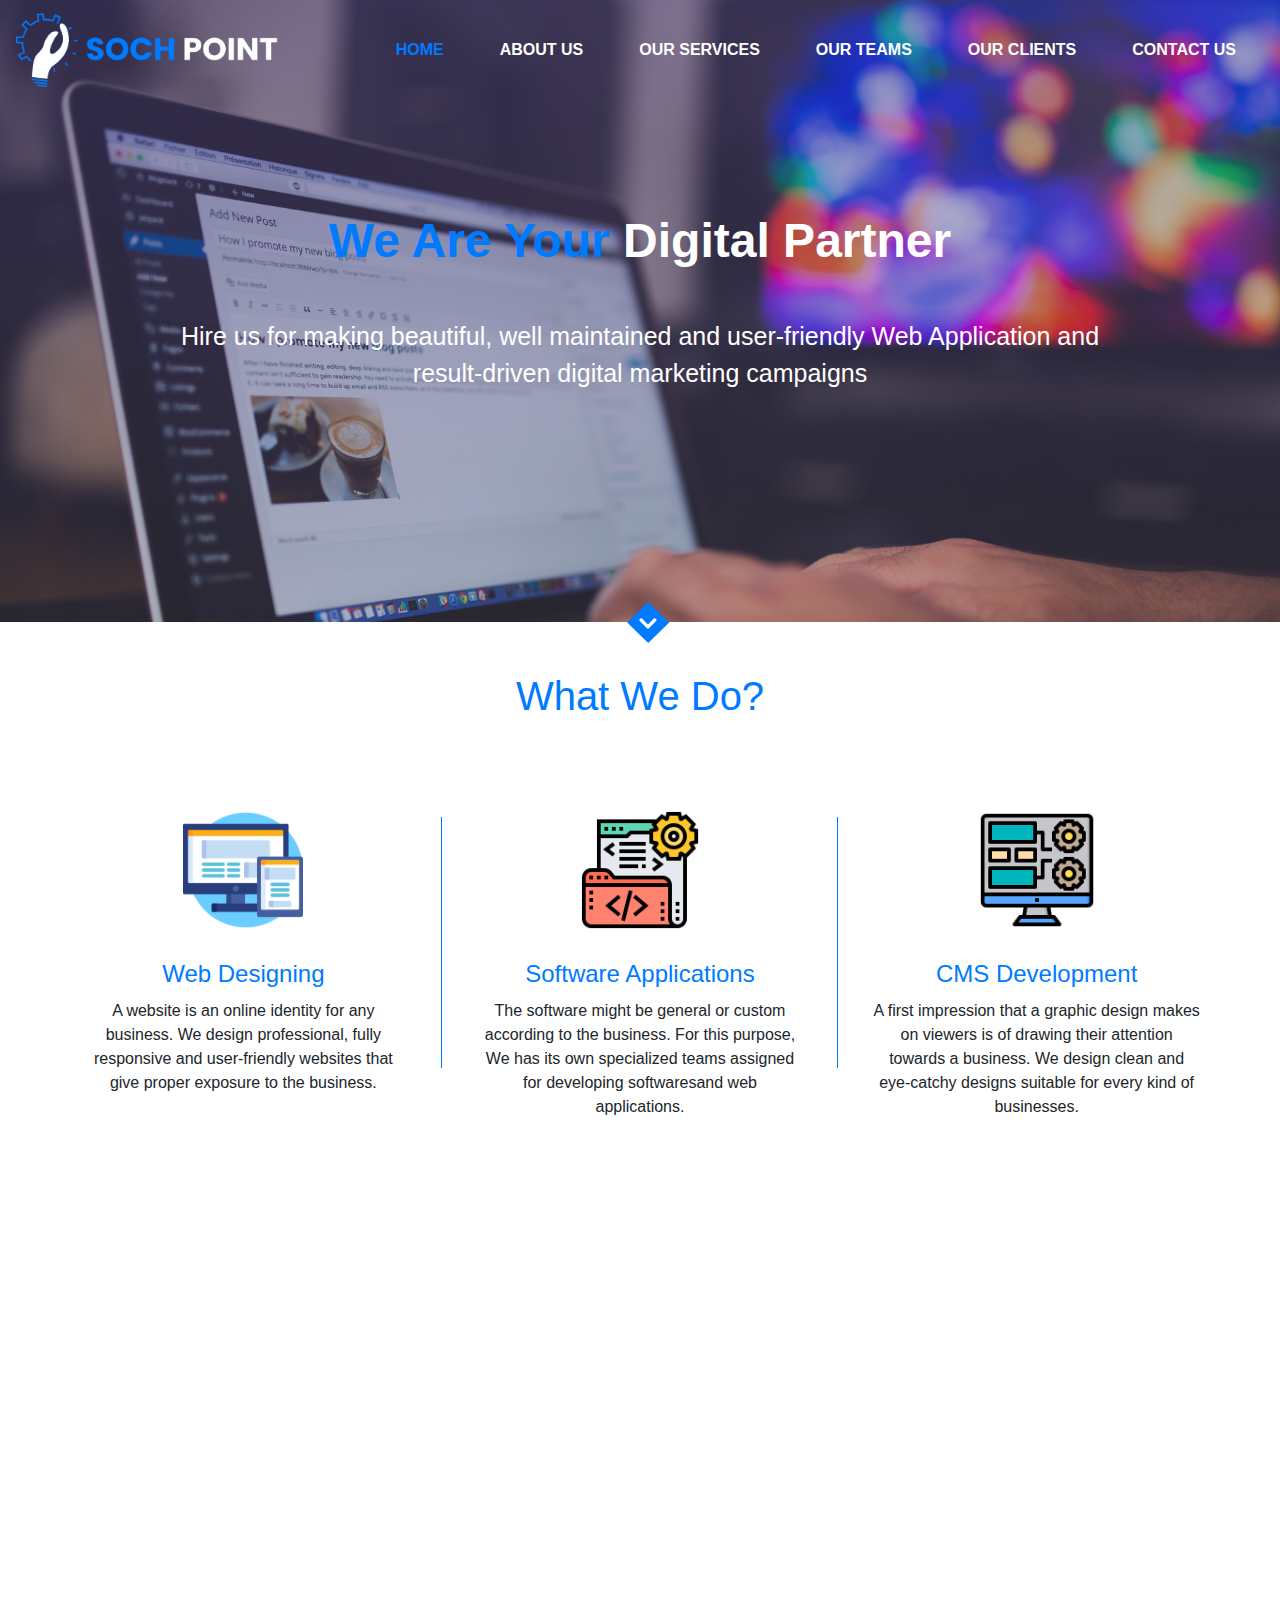
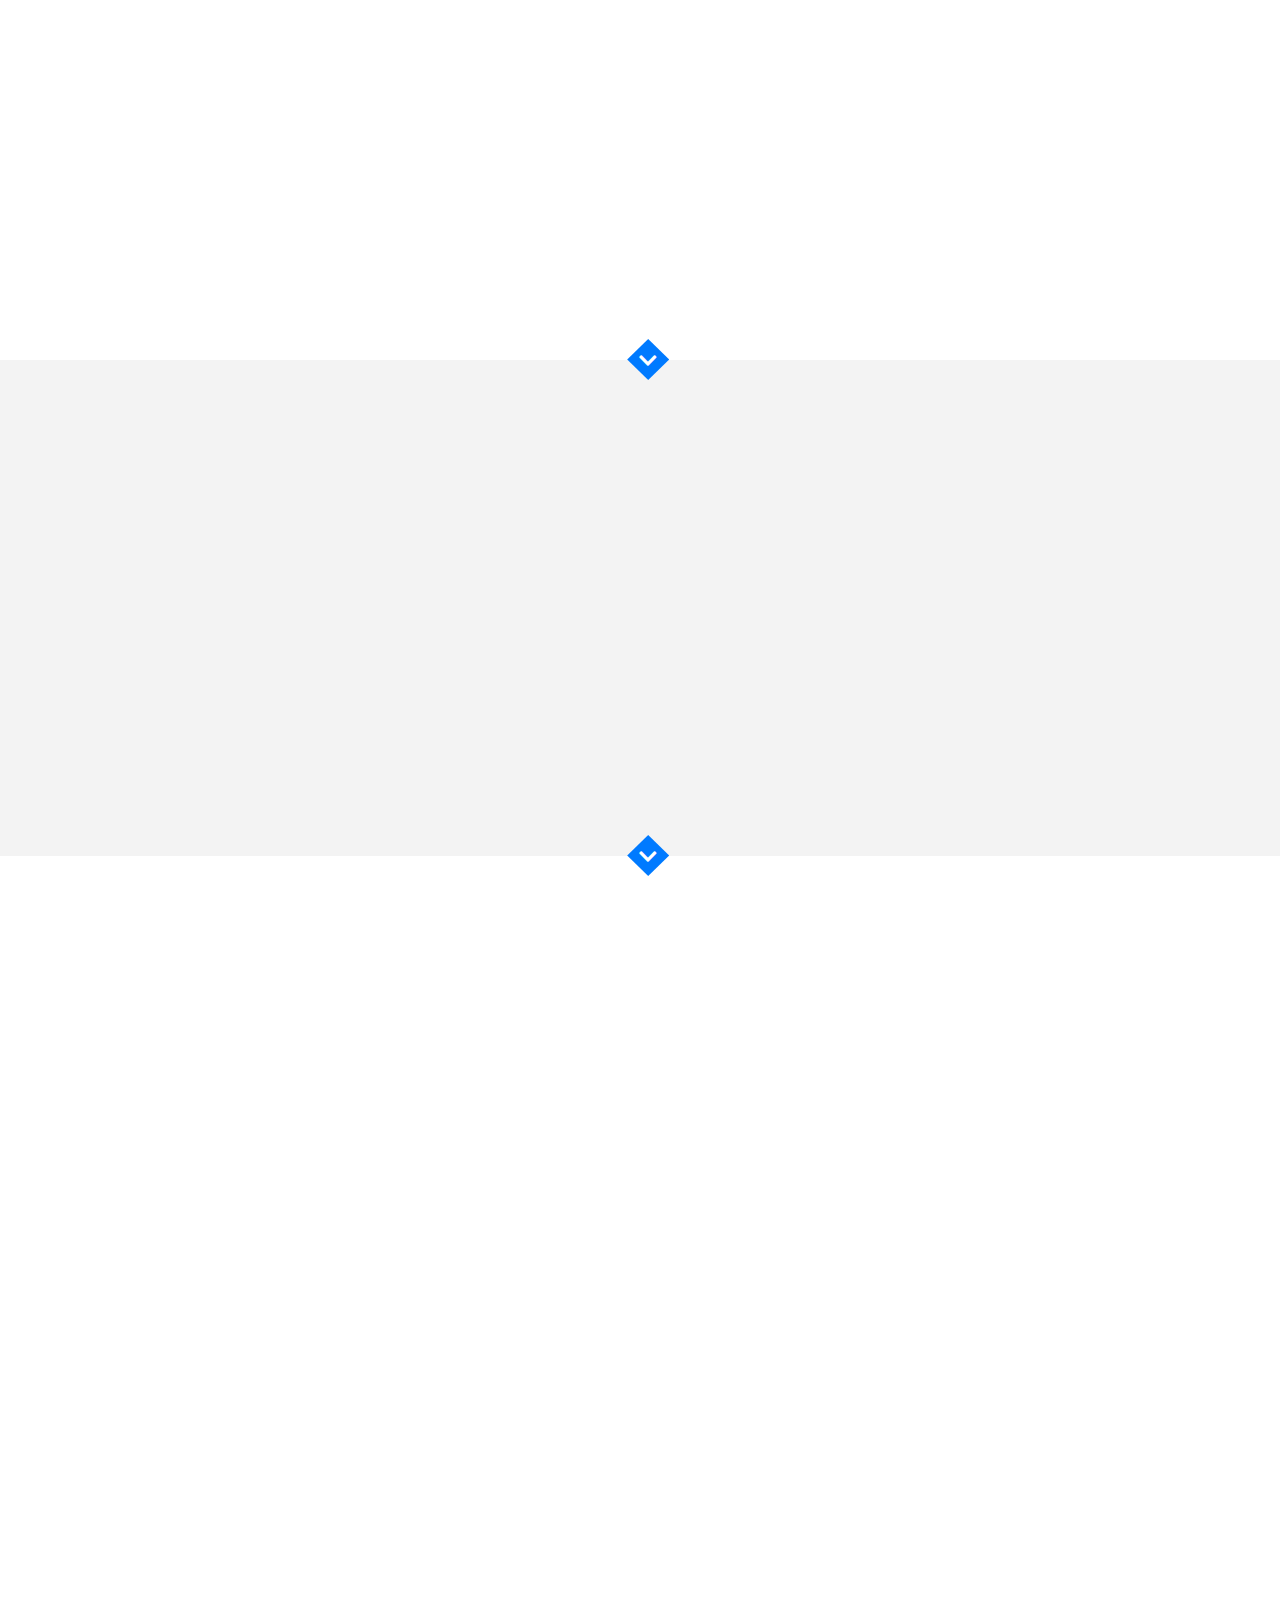
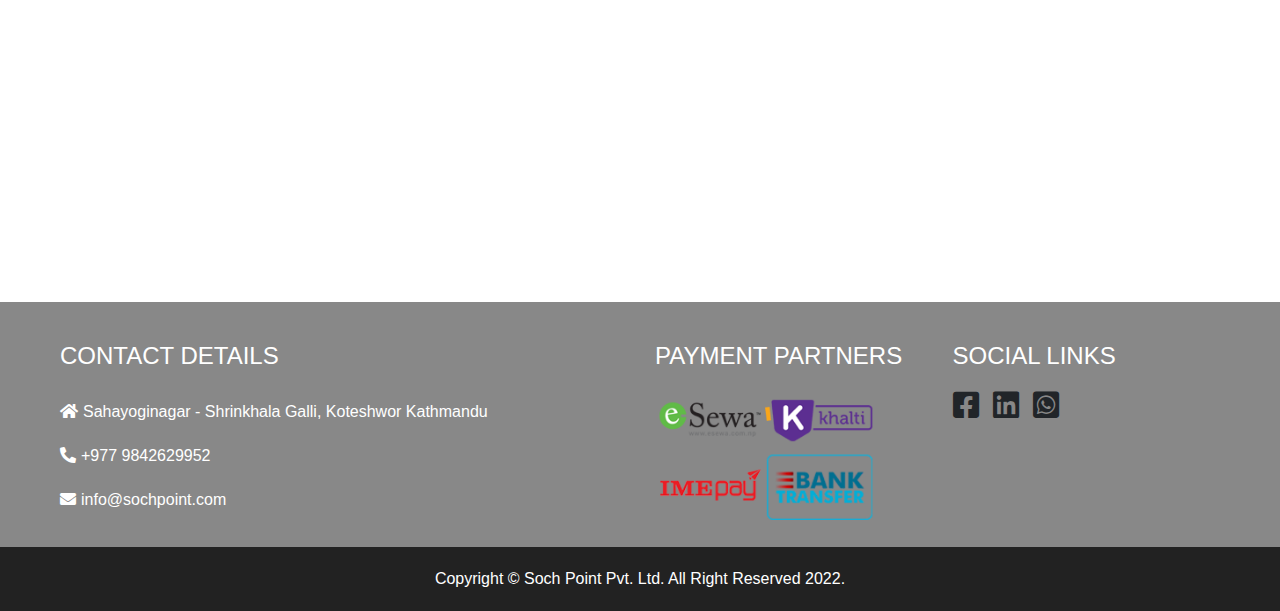
==== index.html @ e36ec222 "Merge branch 'master' of github.com:sochpoint/sochpoint" ====
<!DOCTYPE html>
<html lang="en">
<head>
    <meta charset="UTF-8">
    <meta name="viewport" content="width=device-width, initial-scale=1.0">
    <meta http-equiv="X-UA-Compatible" content="ie=edge">
    <meta title="Soch Point |  IT Company  in Nepal">
    <!--metas-->
    <meta name="description" content="Soch Point is Dedicated Software Development company in Nepal.CMS Development and digital marketing for best results that can help customers in making online presense of their business"/>
    <meta name="keywords" content="Soch Point, sochpoint, Computer Training, Software Development, Web Application Development, computer training center in nepal,  Application Development, Mobile app development, e-commerce,   Search Engine Optimization,Digital Marketing, Android , Facebook Marketing, "/>
    <link rel="canonical" href="https://www.sochpoint.com" />

    <meta property="og:title" content="Soch Point | IT Company  in Nepal | Web Development in Kathmandu, Nepal | Application and Software Nepal">
    <meta property="og:site_name" content="website">
    <meta property="og:url" content="https://www.sochpoint.com">
    <meta property="og:description" content="School of Information is Dedicated IT Training center in Nepal.School of Information Technologies is CTEVT Affiliated School, Learn career oriented IT courses with highly demanded market professional.">
    <meta property="og:type" content="Web Site">
    <meta property="og:image" content="#"> 

    <!-- <meta name="twitter:image" content=#"> -->
    <meta property="og:type" content="website"/>
    <meta property="og:site_name" content="Soch Point"/>

    <meta name="twitter:title" content="Soch Point | IT Company  in Nepal | Web Development in Kathmandu, Nepal | Application and Software Nepal">
    <meta name="twitter:description" content="Soch Point is Dedicated Software Development company in Nepal. CMS Development and digital marketing for best results that can help customers in making online presense of their business.">

    <link rel="stylesheet" type="text/css" href="css/bootstrap.min.css">
    <link rel="stylesheet" type="text/css" href="css/owl.carousel.min.css">
    <link rel="stylesheet" type="text/css" href="css/owl.theme.default.css">
    <link rel="stylesheet" type="text/css" href="Fontawesome/css/all.min.css">
    <link rel="stylesheet" type="text/css" href="css/animate.css">
    <link rel="stylesheet" type="text/css" href="css/imagehover.min.css">

    <link rel="stylesheet" type="text/css" href="css/custom.css">
    <link rel="icon" href="img/favicon.svg" type="image/svg" sizes="96x96">


    <title>Soch Point</title>

    <style type="text/css">
        .navbar-light .navbar-toggler {
                padding: 10px 20px;
                border: 2px solid darkgray;
                color: whitesmoke;
                border-radius: 6px;
                outline: none;
            }
        @media screen and (max-width: 992px){
            #desktopNav{
                display: none;
            }
            #mobileNav{
                background: #333 !important;
            }
            li.nav-item{
                text-align: right;
                margin: 0 5px;
            }
            .nav-link {
                display: block;
                padding: .3rem 1rem;
            }
            .navbar {
                padding: .3rem 1rem;
            }
        }
        @media screen and (min-width: 992px){
            #mobileNav{
                display: none;
            }
        }
    </style>

</head>
<body>
        <nav id="mobileNav" class="navbar navbar-expand-lg navbar-light bg-light">
            <a class="navbar-brand" href="index.html"><img class="site-logo" src="img/logo002.png"></a>
            <button class="navbar-toggler" type="button" data-toggle="collapse" data-target="#navbarNav" aria-controls="navbarNav" aria-expanded="false" aria-label="Toggle navigation">
            <!-- <span class="navbar-toggler-icon"></span> -->
                <i class="fa fa-bars"></i>
            </button>
            <div class="collapse navbar-collapse" id="navbarNav">
            <ul class="navbar-nav ml-auto">
                <li class="nav-item">
                    <a class="nav-link active">HOME</a>
                </li>
                <li class="nav-item">
                    <a class="nav-link" href="#what-we-do">ABOUT US</a>
                </li>
                <li class="nav-item">
                    <a class="nav-link" href="#online-image">OUR SERVICES</a>
                </li>
                <li class="nav-item">
                    <a class="nav-link" href="#homepage-associated-clients">OUR TEAMS</a>
                </li>
                <li class="nav-item">
                    <a class="nav-link" href="#homepage-partners">OUR CLIENTS</a>
                </li>
                <li class="nav-item">
                    <a class="nav-link" href="#homepage-partners">CONTACT US</a>
                </li>
            </ul>
            </div>
        </nav>
    <div class="header-image " style="background: linear-gradient(0deg,rgba(0,0,0,0.1),rgba(61, 48, 118, 0.46)),url(img/home2.jpg); height: 622px;
      background-size: cover;
      background-attachment: fixed;
      position: relative;">
        <nav id="desktopNav" class="navbar navbar-expand-lg navbar-light bg-light">
            <a class="navbar-brand" href="index.html"><img class="site-logo" src="img/logo002.png"></a>
            <button class="navbar-toggler" type="button" data-toggle="collapse" data-target="#navbarNav" aria-controls="navbarNav" aria-expanded="false" aria-label="Toggle navigation">
            <span class="navbar-toggler-icon"></span>
            </button>
            <div class="collapse navbar-collapse" id="navbarNav">
            <ul class="navbar-nav ml-auto">
                <li class="nav-item">
                <a class="nav-link active">HOME</a>
                </li>
                <li class="nav-item">
                    <a class="nav-link" href="#what-we-do">ABOUT US</a>
                </li>
                <li class="nav-item">
                    <a class="nav-link" href="#online-image">OUR SERVICES</a>
                </li>
                <li class="nav-item">
                    <a class="nav-link" href="#homepage-associated-clients">OUR TEAMS</a>
                </li>
                <li class="nav-item">
                    <a class="nav-link" href="#homepage-partners">OUR CLIENTS</a>
                </li>
                <li class="nav-item">
                    <a class="nav-link" href="#homepage-partners">CONTACT US</a>
                </li>
            </ul>
            </div>
        </nav>
        <div>
            <div class="container">
                <h1 class="wow animated fadeInLeft delay-0.5s main-header">
                    We Are Your <span style="color: white;">Digital Partner</span>
                </h1>
                <p class="wow animated fadeInRight delay-0.5s header-desc">Hire us for making beautiful, well maintained and user-friendly Web Application and <br>
                     result-driven digital marketing campaigns</p>
            </div>
        </div>
        <div class="banner-arrow">
            <i class="fa fa-chevron-down"></i>
        </div>
    </div>

    <section id="what-we-do">
        <div class="container">
            <h1 class="wow animated pulse delay-0.5s what-we-do"> What We Do?</h1>
            <div class="wow animated fadeInLeft delay-0.5s row">
                <div class="col-md-4 text-center">
                    <div class="service-box">
                        <img class="service-img" src="img/icon1.png">
                        <h4 class="service-desc">Web Designing</h4>
                        <div>A website is an online identity for any business. We design professional, fully responsive and user-friendly websites that give proper exposure to the business.</div>
                        <div class="figline"></div>
                    </div>
                </div>
                <div class="col-md-4 text-center">
                    <div class="service-box">
                        <img class="service-img" src="img/icon6.png">
                        <h4 class="service-desc">Software Applications</h4>
                        <div>The software might be general or custom according to the business. For this purpose, We has its own specialized teams assigned for developing softwaresand web applications.</div>
                        <div class="figline"></div>
                    </div>
                </div>
                <div class="col-md-4 text-center">
                    <div class="service-box">
                        <img class="service-img" src="img/icon2.png">
                        <h4 class="service-desc">CMS Development</h4>
                        <div>A first impression that a graphic design makes on viewers is of drawing their attention towards a business. We design clean and eye-catchy designs suitable for every kind of businesses.</div>
                        
                    </div>
                </div>
            </div>
            <div class="wow animated fadeInRight delay-0.5s row">
                <div class="col-md-4 text-center">
                    <div class="service-box">
                        <img class="service-img" src="img/icon3.png">
                        <h4 class="service-desc">Digital Marketing</h4>
                        <div>Digital marketing lets you reach your targeted audience in a cost-effective and measurable way. The major digital marketing that we do are Facebook advertisement, PPC, and Youtube advertisement.</div>
                        <div class="figline"></div>
                    </div>
                </div>
                <div class="col-md-4 text-center">
                    <div class="service-box">
                        <img class="service-img" src="img/icon4.png">
                        <h4 class="service-desc">Web Hosting</h4>
                        <div>We provides the best reliable web hosting at best affordable prices. Web hosting is a service that allows an organization or an individual to post a website or web page onto the Internet.</div>
                        <div class="figline"></div>
                    </div>
                </div>
                <div class="col-md-4 text-center">
                    <div class="service-box">
                        <img class="service-img" src="img/icon5.png">
                        <h4 class="service-desc">Bulk SMS</h4>
                        <div>We also provides Bulk SMS service as an additional service. Bulk SMS service is the distribution of large numbers of SMS messages for delivery to mobile phone terminals.</div>
                        
                    </div>
                </div>
                
            </div>
        </div>
    </section>
    <section id="online-image">
         <div class="container">
             <h2 class="wow animated pulse delay-0.5s online-img-heading">WE BUILD UP YOUR ONLINE PRESENCE</h2>
             <div class="row">
                 <div class="wow animated fadeInLeft delay-0.5s col-md-4 text-center">
                    <!-- <img class="online-img" src="img/target-goal-ItArrow.png"> -->
                    <div class="online-icons">
                        <i class="fa fa-bullseye"></i>
                    </div>
                    <div class="online-img-desc">TARGETED GOALS</div>
                    <!-- <p>Lorem ipsum dolor, sit amet consectetur adipisicing elit. Blanditiis exercitationem quod earum modi eveniet adipisci vitae itaque eum autem officiis.</p> -->
                 </div>
                 <div class="wow animated zoomIn delay-0.5s col-md-4 text-center">
                    <div class="online-icons">
                        <i class="fa fa-chess"></i>
                    </div> 
                    <div class="online-img-desc">APPLIED STRATEGY</div>
                    <!-- <p>Lorem ipsum dolor sit amet, consectetur adipisicing elit. Similique eligendi asperiores recusandae reiciendis nam. Aperiam repellendus obcaecati numquam sint enim deserunt animi. Explicabo, non architecto.</p> -->
                 </div>
                 <div class="wow animated fadeInRight delay-0.5s col-md-4 text-center">
                    <div class="online-icons">
                        <i class="fa fa-chart-line"></i>
                    </div>
                    <div class="online-img-desc">OUTSTANDING RESULT</div>
                    <!-- <p>Lorem ipsum dolor sit amet consectetur adipisicing elit. Nobis at illo tenetur sit ab, ipsum quibusdam quidem accusamus explicabo quaerat?</p> -->
                 </div>
             </div>
             <div class="banner-arrow2">
                <i class="fa fa-chevron-down"></i>
            </div>
         </div>
    </section>

    <section id="homepage-business">
        <div class="sub-business">
            <div class="container">
                <h1 class="wow animated pulse delay-0.5s homepage-business-header">SERVICES THAT CAN LEAD YOUR BUSINESS SUCCESS</h1>
                <div class="wow animated fadeInLeft delay-0.5s row">
                    <div class="col-sm-6 col-lg-3 text-center">
                        <a class="business-sec-link" href="javascript:void(0)">
                            <figure class="imghvr-slide-up">
                                <div class="special-service my-auto" style="background-image: url(img/seo.jpg);
                                    background-size: cover;">
                                    <div class="service-demo">
                                        <h3 class="special-service-title">SEO</h3>
                                    </div>
                                </div>
                                <!-- <figcaption>
                                    <h3 class="special-service-title">WORDPRESS</h3>
                                    <h5 class="special-service-sub-title">Development</h5>
                                    <p>Lorem ipsum, dolor sit amet consectetur adipisicing elit. Modi veniam minima esse quidem quod aperiam ab, aspernatur voluptatem deleniti nobis?</p>
                                </figcaption> -->
                            </figure>
                        </a>
                    </div>
                    <div class="col-sm-6 col-lg-3 text-center">
                        <a class="business-sec-link" href="javascript:void(0)">
                            <figure class="imghvr-slide-up">
                                <div class="special-service my-auto" style="background-image: url(img/services/digital_marketing.jpg);
                                    background-size: cover;">
                                    <div class="service-demo">
                                        <h3 class="special-service-title">Digital Marketing</h3>
                                    </div>
                                </div>
                                <!-- <figcaption>
                                    <h3 class="special-service-title">WORDPRESS</h3>
                                    <h5 class="special-service-sub-title">Development</h5>
                                    <p>Lorem ipsum, dolor sit amet consectetur adipisicing elit. Modi veniam minima esse quidem quod aperiam ab, aspernatur voluptatem deleniti nobis?</p>
                                </figcaption> -->
                            </figure>
                        </a>
                    </div>
                    <div class="col-sm-6 col-lg-3 text-center">
                        <a class="business-sec-link" href="javascript:void(0)">
                            <figure class="imghvr-slide-up">
                                <div class="special-service my-auto" style="background-image: url(img/services/web_dev.jpg);
                                    background-size: cover;">
                                    <div class="service-demo">
                                        <h3 class="special-service-title">Web Development</h3>
                                    </div>
                                </div>
                                <!-- <figcaption>
                                    <h3 class="special-service-title">WORDPRESS</h3>
                                    <h5 class="special-service-sub-title">Development</h5>
                                    <p>Lorem ipsum, dolor sit amet consectetur adipisicing elit. Modi veniam minima esse quidem quod aperiam ab, aspernatur voluptatem deleniti nobis?</p>
                                </figcaption> -->
                            </figure>
                        </a>
                    </div>
                    <div class="col-sm-6 col-lg-3 text-center">
                        <a class="business-sec-link" href="javascript:void(0)">
                            <figure class="imghvr-slide-up">
                                <div class="special-service my-auto" style="background-image: url(img/services/mobile_app.png);
                                    background-size: cover;">
                                    <div class="service-demo">
                                        <h3 class="special-service-title">Mobile Application</h3>
                                    </div>
                                </div>
                                <!-- <figcaption>
                                    <h3 class="special-service-title">WORDPRESS</h3>
                                    <h5 class="special-service-sub-title">Development</h5>
                                    <p>Lorem ipsum, dolor sit amet consectetur adipisicing elit. Modi veniam minima esse quidem quod aperiam ab, aspernatur voluptatem deleniti nobis?</p>
                                </figcaption> -->
                            </figure>
                        </a>
                    </div>
                </div>
                <div class="banner-arrow2">
                    <i class="fa fa-chevron-down"></i>
                </div>
                
            </div>
            </div>
        </div>
    </section>

    <!-- <section id="homepage-testomony">
        <h1 class="wow animated pulse delay-0.5s testomony-header">FEW WORDS FROM OUR CLIENTS</h1>
        <div class="testomony" style="background-image: url('img/people.jpg'); background-size: cover;">
            <div class="container">
                <div class="text-center mx-auto">
                    <div class="owl-carousel owl-theme" id="testomony-slider">
                        <div class="wow animated zoomIn delay-0.5s item">
                            <div class="testomony-box mx-auto">
                                <i class="fa fa-quote-left"></i>
                                <p class="testomony-detail"><i>Lorem ipsum dolor sit amet consectetur adipisicing elit. Suscipit velit sed dolore. Blanditiis sed dolores pariatur voluptatibus culpa maiores quos obcaecati assumenda quidem ea eius error sint quam, iusto doloribus?</i></p>
                                <div class="quotesby">Poozan Tamang</div>
                            </div>
                        </div>
                        <div class="wow animated zoomIn delay-0.5s item">
                            <div class="testomony-box mx-auto">
                                <i class="fa fa-quote-left"></i>
                                <p class="testomony-detail"><i>Lorem ipsum dolor sit amet consectetur adipisicing elit. Suscipit velit sed dolore. Blanditiis sed dolores pariatur voluptatibus culpa maiores quos obcaecati assumenda quidem ea eius error sint quam, iusto doloribus?</i></p>
                                <div class="quotesby">Prasanna Chaudhary</div>
                            </div>
                        </div>
                        <div class="wow animated zoomIn delay-0.5s item">
                            <div class="testomony-box mx-auto">
                                <i class="fa fa-quote-left"></i>
                                <p class="testomony-detail"><i>Lorem ipsum dolor sit amet consectetur adipisicing elit. Suscipit velit sed dolore. Blanditiis sed dolores pariatur voluptatibus culpa maiores quos obcaecati assumenda quidem ea eius error sint quam, iusto doloribus?</i></p>
                                <div class="quotesby">Dibya</div>
                            </div>
                        </div>
                    </div>
                </div>
            </div>
        </div>
    </section> -->


    <section id="homepage-associated-clients">
        <h1 class="wow animated pulse delay-0.5s associated-heading">EXPERIENCE TEAMS TO WORK</h1>
        <div class="wow animated fadeInLeft delay-0.5s clients">
            <div class="container">
                <div class="sub-clients">
                    <div class="row">
                        <div class="col-6 col-sm-6 col-md-3">
                            <div class="associated-img-wrap">
                                <img class="associated-img" src="img/teams/dk.png">
                                <h4 class="service-desc">Dipesh Khatiwada</h4>
                                <div>Project Manager</div>
                            </div>
                        </div>
                        <div class="col-6 col-sm-6 col-md-3">
                            <div class="associated-img-wrap">
                                <img class="associated-img" src="img/teams/aashish.png">
                                <h4 class="service-desc">Aashish Pokhrel</h4>
                                <div>FullStack Developer</div>
                            </div>
                        </div>
                        <div class="col-6 col-sm-6 col-md-3">
                            <div class="associated-img-wrap">
                                <img class="associated-img" src="img/teams/pr.png">
                                <h4 class="service-desc">Pravin Rai</h4>
                                <div>Legal & Administration</div>
                            </div>
                        </div>
                        <div class="col-6 col-sm-6 col-md-3">
                            <div class="associated-img-wrap">
                                <img class="associated-img" src="img/teams/sa.png">
                                <h4 class="service-desc">Satish Acharya</h4>
                                <div>System Administrator</div>
                            </div>
                        </div>
                        <div class="col-6 col-sm-6 col-md-3">
                            <div class="associated-img-wrap">
                                <img class="associated-img" src="img/teams/ld.png">
                                <h4 class="service-desc">Lokendra Dangi</h4>
                                <div>Backend Engineer</div>
                            </div>
                        </div>
                        <div class="col-6 col-sm-6 col-md-3">
                            <div class="associated-img-wrap">
                                <img class="associated-img" src="img/teams/P1.JPG">
                                <h4 class="service-desc">Prasanna Chaudhary</h4>
                                <div>Web Designer</div>
                            </div>
                        </div>
                        <div class="col-6 col-sm-6 col-md-3">
                            <div class="associated-img-wrap">
                                <img class="associated-img" src="img/teams/lp.png">
                                <h4 class="service-desc">Pratik Ghimire</h4>
                                <div>QA Engineer</div>
                            </div>
                        </div>
                        <div class="col-6 col-sm-6 col-md-3">
                            <div class="associated-img-wrap">
                                <img class="associated-img" src="img/teams/bk.png">
                                <h4 class="service-desc">Bijay Karki</h4>
                                <div>Wordpress Develoer</div>
                            </div>
                        </div>
                        
                    </div>
                </div>
                <div class="banner-arrow2">
                    <i class="fa fa-chevron-down"></i>
                </div>
                
            </div>
        </div>
    </section>

    <section id="homepage-partners">
        <h1 class="wow animated pulse delay-0.5s partners-heading">CLIENTS WHO LOVE WORKING WITH US</h1>
        <div class="wow animated fadeInRight delay-0.5s our-partners">
            <div class="container">
                <div class="owl-carousel owl-theme" id="partner-slider">
                    <div class="item">
                        <div class="partner-box">
                            <img class="partners-img" src="img/partner/Samaya-logo-343.png">
                        </div>
                    </div>
                    <div class="item">
                        <div class="p-box">
                            <img class="partners-img" src="img/partner/Unitech Logo.png">
                        </div>
                    </div>
                    <div class="item">
                        <div class="partner-box">
                            <img class="partners-img my-auto" src="img/partner/UB_LOGO.png">
                        </div>
                    </div>
                    <div class="item">
                        <div class="partner-box">
                            <img class="partners-img" src="img/partner/Print Sewa Logo.png">
                        </div>
                    </div>
                    <div class="item">
                        <div class="partner-box">
                            <img class="partners-img" src="img/partner/ubanepal.png">
                        </div>
                    </div>
                    <div class="item">
                        <div class="partner-box">
                            <img class="partners-img" src="img/partner/VAT13TAX25-Transparent-300x125.png">
                        </div>
                    </div>
                </div>
            </div>
        </div>
    </section>

    <footer>
        <div class="footer-box">
            <div class="container">
                <div class="row">
                    <div class="col-md-6">
                        <h4 class="footer-details">CONTACT DETAILS</h4>
                        <div class="footer-contact"><i class="fa fa-home"></i> Sahayoginagar - Shrinkhala Galli, Koteshwor Kathmandu</div>
                        <div class="footer-contact"><i class="fa fa-phone-alt"></i> +977 9842629952</div>
                        <div class="footer-contact"><i class="fa fa-envelope"></i> info@sochpoint.com</div>
                    </div>
                    <div class="col-md-3">
                        <h4 class="footer-details">PAYMENT PARTNERS</h4>
                        <a href="#"><img src="img/payment.png" width="220"></a>
                    </div>
                    <div class="col-md-3">
                        <h4 class="footer-details">SOCIAL LINKS</h4>
                        <div class="social-links">
                            <i class="fab fa-facebook-square"></i>
                            <i class="fab fa-linkedin"></i>
                            <i class="fab fa-whatsapp-square"></i>
                        </div>
                    </div>
                </div>
            </div>
        </div>
        <div class="copyright text-center">
            <div class="container">
                Copyright © Soch Point Pvt. Ltd. All Right Reserved 2022.
            </div>
        </div> 
    </footer>


    <script type="text/javascript" src="js/jquery.min.js"></script>
    <script type="text/javascript" src="js/bootstrap.min.js"></script>
    <script type="text/javascript" src="js/popper.min.js"></script>
    <script type="text/javascript" src="js/owl.carousel.min.js"></script>
    <script type="text/javascript" src="js/wow.min.js"></script>

    <script type="text/javascript">
        new WOW().init();
    </script>

    <script>
        $('#feature-slider').owlCarousel({
            animateOut:'fadeOut',
            animateIn:'fadeIn',
            autoplay:true,
            autoplayTimeout:5000,
            autoplayHoverPause:false,
            loop:true,
            dots:false,
            navText: ["<i class='fa fa-chevron-left'></i>","<i class='fa fa-chevron-right'></i>"],
            responsive:{
                0:{
                    items:1
                },
                600:{
                    items:1
                },
                1000:{
                    items:1
                }
            }
        })
    </script>
    <script>
        $('#testomony-slider').owlCarousel({
            autoplay:true,
            autoplayTimeout:4000,
            autoplayHoverPause:false,
            loop:true,
            dots:true,
            navText:false,
            responsive:{
                0:{
                    items:1
                },
                600:{
                    items:1
                },
                1000:{
                    items:1
                }
            }
        })
    </script>
    <script>
        $('#blog-slider').owlCarousel({
            autoplay:true,
            autoplayTimeout:3000,
            autoplayHoverPause:false,
            loop:true,
            dots:false,
            navText: ["<i class='fa fa-chevron-left'></i>","<i class='fa fa-chevron-right'></i>"],
            responsive:{
                0:{
                    items:1
                },
                600:{
                    items:1
                },
                1000:{
                    items:1
                }
            }
        })
    </script>
    <script>
        $('#partner-slider').owlCarousel({
            autoplayTimeout:3000,
            autoplayHoverPause:false,
            loop:true,
            dots:false,
            navText: ["<i class='fa fa-chevron-left'></i>","<i class='fa fa-chevron-right'></i>"],
            responsive:{
                0:{
                    items:1
                },
                600:{
                    items:1
                },
                1000:{
                    items:5
                }
            }
        })
    </script>
        
    
</body>
</html>
---- css/imagehover.min.css ----
@charset "UTF-8";
/*!
 * ImageHover.css - http://www.imagehover.io
 * Version 1.0
 * Author: Ciarán Walsh

 * Made available under a MIT License:
 * http://www.opensource.org/licenses/mit-license.php

 */[class*=" imghvr-"],[class^=imghvr-]{position:relative;display:inline-block;margin:0;max-width:100%;background-color:#2266a5;color:#fff;overflow:hidden;-webkit-backface-visibility:hidden;backface-visibility:hidden;-moz-osx-font-smoothing:grayscale;transform:translateZ(0)}[class*=" imghvr-"]>img,[class^=imghvr-]>img{vertical-align:top;max-width:100%}[class*=" imghvr-"] figcaption,[class^=imghvr-] figcaption{background-color:#135796;padding:30px;position:absolute;top:0;bottom:0;left:0;right:0;color:#fff}[class*=" imghvr-"] figcaption h1,[class*=" imghvr-"] figcaption h2,[class*=" imghvr-"] figcaption h3,[class*=" imghvr-"] figcaption h4,[class*=" imghvr-"] figcaption h5,[class*=" imghvr-"] figcaption h6,[class^=imghvr-] figcaption h1,[class^=imghvr-] figcaption h2,[class^=imghvr-] figcaption h3,[class^=imghvr-] figcaption h4,[class^=imghvr-] figcaption h5,[class^=imghvr-] figcaption h6{color:#fff}[class*=" imghvr-"] a,[class^=imghvr-] a{position:absolute;top:0;bottom:0;left:0;right:0;z-index:1}[class*=" imghvr-"],[class*=" imghvr-"] *,[class*=" imghvr-"]:after,[class*=" imghvr-"] :after,[class*=" imghvr-"]:before,[class*=" imghvr-"] :before,[class^=imghvr-],[class^=imghvr-] *,[class^=imghvr-]:after,[class^=imghvr-] :after,[class^=imghvr-]:before,[class^=imghvr-] :before{box-sizing:border-box;transition:all .35s ease}[class*=" imghvr-fade"] figcaption,[class^=imghvr-fade] figcaption{opacity:0}[class*=" imghvr-fade"]:hover figcaption,[class^=imghvr-fade]:hover figcaption{opacity:1}[class*=" imghvr-fade"]:hover>img,[class*=" imghvr-fade"]:hover figcaption,[class^=imghvr-fade]:hover>img,[class^=imghvr-fade]:hover figcaption{transform:translate(0)}.imghvr-fade-in-up figcaption{transform:translateY(15%)}.imghvr-fade-in-down figcaption{transform:translateY(-15%)}.imghvr-fade-in-left figcaption{transform:translate(-15%)}.imghvr-fade-in-right figcaption{transform:translate(15%)}[class*=" imghvr-push-"]:hover figcaption,[class^=imghvr-push-]:hover figcaption{transform:translate(0)}.imghvr-push-up figcaption{transform:translateY(100%)}.imghvr-push-down figcaption,.imghvr-push-up:hover>img{transform:translateY(-100%)}.imghvr-push-down:hover>img{transform:translateY(100%)}.imghvr-push-left figcaption{transform:translateX(100%)}.imghvr-push-left:hover>img,.imghvr-push-right figcaption{transform:translateX(-100%)}.imghvr-push-right:hover>img{transform:translateX(100%)}[class*=" imghvr-slide-"]:hover figcaption,[class^=imghvr-slide-]:hover figcaption{transform:translate(0)}.imghvr-slide-up figcaption{transform:translateY(100%)}.imghvr-slide-down figcaption{transform:translateY(-100%)}.imghvr-slide-left figcaption{transform:translateX(100%)}.imghvr-slide-right figcaption{transform:translateX(-100%)}.imghvr-slide-top-left figcaption{transform:translate(-100%,-100%)}.imghvr-slide-top-right figcaption{transform:translate(100%,-100%)}.imghvr-slide-bottom-left figcaption{transform:translate(-100%,100%)}.imghvr-slide-bottom-right figcaption{transform:translate(100%,100%)}[class*=" imghvr-reveal-"]:before,[class^=imghvr-reveal-]:before{position:absolute;top:0;bottom:0;left:0;right:0;content:"";background-color:#135796}[class*=" imghvr-reveal-"] figcaption,[class^=imghvr-reveal-] figcaption{opacity:0}[class*=" imghvr-reveal-"]:hover:before,[class^=imghvr-reveal-]:hover:before{transform:translate(0)}[class*=" imghvr-reveal-"]:hover figcaption,[class^=imghvr-reveal-]:hover figcaption{opacity:1;transition-delay:.21s}.imghvr-reveal-up:before{transform:translateY(100%)}.imghvr-reveal-down:before{transform:translateY(-100%)}.imghvr-reveal-left:before{transform:translateX(100%)}.imghvr-reveal-right:before{transform:translateX(-100%)}.imghvr-reveal-top-left:before{transform:translate(-100%,-100%)}.imghvr-reveal-top-right:before{transform:translate(100%,-100%)}.imghvr-reveal-bottom-left:before{transform:translate(-100%,100%)}.imghvr-reveal-bottom-right:before{transform:translate(100%,100%)}[class*=" imghvr-hinge-"],[class^=imghvr-hinge-]{perspective:50em}[class*=" imghvr-hinge-"] figcaption,[class^=imghvr-hinge-] figcaption{opacity:0;z-index:1}[class*=" imghvr-hinge-"]:hover img,[class^=imghvr-hinge-]:hover img{opacity:0}[class*=" imghvr-hinge-"]:hover figcaption,[class^=imghvr-hinge-]:hover figcaption{opacity:1;transition-delay:.21s}.imghvr-hinge-up img{transform-origin:50% 0}.imghvr-hinge-up figcaption{transform:rotateX(90deg);transform-origin:50% 100%}.imghvr-hinge-up:hover>img{transform:rotateX(-90deg)}.imghvr-hinge-up:hover figcaption{transform:rotateX(0)}.imghvr-hinge-down img{transform-origin:50% 100%}.imghvr-hinge-down figcaption{transform:rotateX(-90deg);transform-origin:50% -50%}.imghvr-hinge-down:hover>img{transform:rotateX(90deg);opacity:0}.imghvr-hinge-down:hover figcaption{transform:rotateX(0)}.imghvr-hinge-left img{transform-origin:0 50%}.imghvr-hinge-left figcaption{transform:rotateY(-90deg);transform-origin:100% 50%}.imghvr-hinge-left:hover>img{transform:rotateY(90deg)}.imghvr-hinge-left:hover figcaption{transform:rotateY(0)}.imghvr-hinge-right img{transform-origin:100% 50%}.imghvr-hinge-right figcaption{transform:rotateY(90deg);transform-origin:0 50%}.imghvr-hinge-right:hover>img{transform:rotateY(-90deg)}.imghvr-hinge-right:hover figcaption{transform:rotateY(0)}[class*=" imghvr-flip-"],[class^=imghvr-flip-]{perspective:50em}[class*=" imghvr-flip-"] img,[class^=imghvr-flip-] img{-webkit-backface-visibility:hidden;backface-visibility:hidden}[class*=" imghvr-flip-"]:hover>img,[class*=" imghvr-flip-"] figcaption,[class^=imghvr-flip-]:hover>img,[class^=imghvr-flip-] figcaption{opacity:0}[class*=" imghvr-flip-"]:hover figcaption,[class^=imghvr-flip-]:hover figcaption{opacity:1;transition-delay:.14s}.imghvr-flip-horiz figcaption{transform:rotateX(90deg);transform-origin:0 50%}.imghvr-flip-horiz:hover img{transform:rotateX(-180deg)}.imghvr-flip-horiz:hover figcaption{transform:rotateX(0deg)}.imghvr-flip-vert figcaption{transform:rotateY(90deg);transform-origin:50% 0}.imghvr-flip-vert:hover>img{transform:rotateY(-180deg)}.imghvr-flip-vert:hover figcaption{transform:rotateY(0deg)}.imghvr-flip-diag-1 figcaption{transform:rotate3d(1,-1,0,100deg)}.imghvr-flip-diag-1:hover>img{transform:rotate3d(-1,1,0,100deg)}.imghvr-flip-diag-1:hover figcaption{transform:rotate3d(0,0,0,0deg)}.imghvr-flip-diag-2 figcaption{transform:rotate3d(1,1,0,100deg)}.imghvr-flip-diag-2:hover>img{transform:rotate3d(-1,-1,0,100deg)}.imghvr-flip-diag-2:hover figcaption{transform:rotate3d(0,0,0,0deg)}[class*=" imghvr-shutter-out-"]:before,[class^=imghvr-shutter-out-]:before{background:#135796;position:absolute;content:"";transition-delay:.105s}[class*=" imghvr-shutter-out-"] figcaption,[class^=imghvr-shutter-out-] figcaption{opacity:0;transition-delay:0s}[class*=" imghvr-shutter-out-"]:hover:before,[class^=imghvr-shutter-out-]:hover:before{transition-delay:0s}[class*=" imghvr-shutter-out-"]:hover figcaption,[class^=imghvr-shutter-out-]:hover figcaption{opacity:1;transition-delay:.105s}.imghvr-shutter-out-horiz:before{left:50%;right:50%;top:0;bottom:0}.imghvr-shutter-out-horiz:hover:before{left:0;right:0}.imghvr-shutter-out-vert:before{top:50%;bottom:50%;left:0;right:0}.imghvr-shutter-out-vert:hover:before{top:0;bottom:0}.imghvr-shutter-out-diag-1:before{top:50%;bottom:50%;left:-35%;right:-35%;transform:rotate(45deg)}.imghvr-shutter-out-diag-1:hover:before{top:-35%;bottom:-35%}.imghvr-shutter-out-diag-2:before{top:50%;bottom:50%;left:-35%;right:-35%;transform:rotate(-45deg)}.imghvr-shutter-out-diag-2:hover:before{top:-35%;bottom:-35%}[class*=" imghvr-shutter-in-"]:after,[class*=" imghvr-shutter-in-"]:before,[class^=imghvr-shutter-in-]:after,[class^=imghvr-shutter-in-]:before{background:#135796;position:absolute;content:""}[class*=" imghvr-shutter-in-"]:after,[class^=imghvr-shutter-in-]:after{top:0;left:0}[class*=" imghvr-shutter-in-"]:before,[class^=imghvr-shutter-in-]:before{right:0;bottom:0}[class*=" imghvr-shutter-in-"] figcaption,[class^=imghvr-shutter-in-] figcaption{opacity:0;z-index:1}[class*=" imghvr-shutter-in-"]:hover figcaption,[class^=imghvr-shutter-in-]:hover figcaption{opacity:1;transition-delay:.21s}.imghvr-shutter-in-horiz:after,.imghvr-shutter-in-horiz:before{width:0;height:100%}.imghvr-shutter-in-horiz:hover:after,.imghvr-shutter-in-horiz:hover:before{width:50%}.imghvr-shutter-in-vert:after,.imghvr-shutter-in-vert:before{height:0;width:100%}.imghvr-shutter-in-vert:hover:after,.imghvr-shutter-in-vert:hover:before{height:50%}.imghvr-shutter-in-out-horiz:after,.imghvr-shutter-in-out-horiz:before{width:0;height:100%;opacity:.75}.imghvr-shutter-in-out-horiz:hover:after,.imghvr-shutter-in-out-horiz:hover:before{width:100%}.imghvr-shutter-in-out-vert:after,.imghvr-shutter-in-out-vert:before{height:0;width:100%;opacity:.75}.imghvr-shutter-in-out-vert:hover:after,.imghvr-shutter-in-out-vert:hover:before{height:100%}.imghvr-shutter-in-out-diag-1:after,.imghvr-shutter-in-out-diag-1:before{width:200%;height:200%;transition:all .6s ease;opacity:.75}.imghvr-shutter-in-out-diag-1:after{transform:skew(-45deg) translateX(-150%)}.imghvr-shutter-in-out-diag-1:before{transform:skew(-45deg) translateX(150%)}.imghvr-shutter-in-out-diag-1:hover:after{transform:skew(-45deg) translateX(-50%)}.imghvr-shutter-in-out-diag-1:hover:before{transform:skew(-45deg) translateX(50%)}.imghvr-shutter-in-out-diag-2:after,.imghvr-shutter-in-out-diag-2:before{width:200%;height:200%;transition:all .6s ease;opacity:.75}.imghvr-shutter-in-out-diag-2:after{transform:skew(45deg) translateX(-100%)}.imghvr-shutter-in-out-diag-2:before{transform:skew(45deg) translateX(100%)}.imghvr-shutter-in-out-diag-2:hover:after,.imghvr-shutter-in-out-diag-2:hover:before{transform:skew(45deg) translateX(0)}[class*=" imghvr-fold"],[class^=imghvr-fold]{perspective:50em}[class*=" imghvr-fold"] img,[class^=imghvr-fold] img{transform-origin:50% 0}[class*=" imghvr-fold"] figcaption,[class^=imghvr-fold] figcaption{z-index:1;opacity:0}[class*=" imghvr-fold"]:hover>img,[class^=imghvr-fold]:hover>img{opacity:0;transition-delay:0}[class*=" imghvr-fold"]:hover figcaption,[class^=imghvr-fold]:hover figcaption{transform:rotateX(0) translateZ(0) scale(1);opacity:1;transition-delay:.21s}.imghvr-fold-up>img{transform-origin:50% 0}.imghvr-fold-up figcaption{transform:rotateX(-90deg) translate3d(0,-50%,0) scale(.6);transform-origin:50% 100%}.imghvr-fold-up:hover>img{transform:rotateX(90deg) scale(.6) translateY(50%)}.imghvr-fold-down>img{transform-origin:50% 100%}.imghvr-fold-down figcaption{transform:rotateX(90deg) translate3d(0,50%,0) scale(.6);transform-origin:50% 0}.imghvr-fold-down:hover>img{transform:rotateX(-90deg) scale(.6) translateY(-50%)}.imghvr-fold-left>img{transform-origin:0 50%}.imghvr-fold-left figcaption{transform:rotateY(90deg) translate3d(-50%,0,0) scale(.6);transform-origin:100% 50%}.imghvr-fold-left:hover>img{transform:rotateY(-90deg) scale(.6) translateX(50%)}.imghvr-fold-right>img{transform-origin:100% 50%}.imghvr-fold-right figcaption{transform:rotateY(-90deg) translate3d(50%,0,0) scale(.6);transform-origin:0 50%}.imghvr-fold-right:hover>img{transform:rotateY(90deg) scale(.6) translateX(-50%)}.imghvr-zoom-in figcaption{opacity:0;transform:scale(.5)}.imghvr-zoom-in:hover figcaption{transform:scale(1);opacity:1}[class*=" imghvr-zoom-out"] figcaption,[class^=imghvr-zoom-out] figcaption{transform:scale(.5);transform-origin:50% 50%;opacity:0}[class*=" imghvr-zoom-out"].hover figcaption,[class*=" imghvr-zoom-out"]:hover figcaption,[class^=imghvr-zoom-out].hover figcaption,[class^=imghvr-zoom-out]:hover figcaption{transform:scale(1);opacity:1;transition-delay:.35s}.imghvr-zoom-out:hover>img{transform:scale(.5);opacity:0}.imghvr-zoom-out-up.hover>img,.imghvr-zoom-out-up:hover>img{animation:a .4025s linear;animation-iteration-count:1;animation-fill-mode:forwards}@keyframes a{50%{transform:scale(.8) translateY(0);opacity:.5}to{transform:scale(.8) translateY(-150%);opacity:.5}}.imghvr-zoom-out-down.hover>img,.imghvr-zoom-out-down:hover>img{animation:b .4025s linear;animation-iteration-count:1;animation-fill-mode:forwards}@keyframes b{50%{transform:scale(.8) translateY(0);opacity:.5}to{transform:scale(.8) translateY(150%);opacity:.5}}.imghvr-zoom-out-left.hover>img,.imghvr-zoom-out-left:hover>img{animation:c .4025s linear;animation-iteration-count:1;animation-fill-mode:forwards}@keyframes c{50%{transform:scale(.8) translateX(0);opacity:.5}to{transform:scale(.8) translateX(-150%);opacity:.5}}.imghvr-zoom-out-right.hover>img,.imghvr-zoom-out-right:hover>img{animation:d .4025s linear;animation-iteration-count:1;animation-fill-mode:forwards}@keyframes d{50%{transform:scale(.8) translateX(0);opacity:.5}to{transform:scale(.8) translateX(150%);opacity:.5}}.imghvr-zoom-out-flip-horiz{perspective:50em}.imghvr-zoom-out-flip-horiz figcaption{opacity:0;transform:rotateX(90deg) translateY(-100%) scale(.5)}.imghvr-zoom-out-flip-horiz.hover>img,.imghvr-zoom-out-flip-horiz:hover>img{transform:rotateX(-100deg) translateY(50%) scale(.5);opacity:0;transition-delay:0}.imghvr-zoom-out-flip-horiz.hover figcaption,.imghvr-zoom-out-flip-horiz:hover figcaption{transform:rotateX(0) translateY(0) scale(1);opacity:1;transition-delay:.35s}.imghvr-zoom-out-flip-vert{perspective:50em}.imghvr-zoom-out-flip-vert figcaption{opacity:0;transform:rotateY(90deg) translate(50%) scale(.5)}.imghvr-zoom-out-flip-vert.hover>img,.imghvr-zoom-out-flip-vert:hover>img{transform:rotateY(-100deg) translateX(50%) scale(.5);opacity:0;transition-delay:0}.imghvr-zoom-out-flip-vert.hover figcaption,.imghvr-zoom-out-flip-vert:hover figcaption{transform:rotateY(0) translate(0) scale(1);opacity:1;transition-delay:.35s}.imghvr-blur figcaption{opacity:0}.imghvr-blur:hover>img{filter:blur(30px);transform:scale(1.2);opacity:0}.imghvr-blur:hover figcaption{opacity:1;transition-delay:.21s}
---- css/custom.css ----
html {
  scroll-behavior: smooth;
}
@media (min-width: 1200px) {
  .container {
    max-width: 1190px;
  }
}

.bg-light {
  background: transparent !important;
}
img.site-logo {
  height: 74px;
}
li.nav-item {
  font-weight: 600;
  margin: 0 20px;
}
a.nav-link {
  color: white !important;
}
a.nav-link:hover {
  color: #007aff !important;
}
a.nav-link.active {
  color: #007aff !important;
}
h1.main-header {
  text-align: center;
  padding-top: 7rem;
  color: #007aff;
  font-size: 48px;
  font-weight: 700;
}

.footer-box {
}

p.header-desc {
  text-align: center;
  margin-top: 3rem;
  font-size: 25px;
  color: #ffffff;
}
.banner-arrow {
  position: absolute;
  content: "";
  bottom: -21px;
  clip-path: polygon(50% 0%, 100% 50%, 50% 100%, 0% 50%);
  background: #007aff;
  padding: 12px 12px 5px 12px;
  left: 49%;
}
.banner-arrow .fa {
  color: white;
  font-size: 20px;
}

img.banner-arrow1 {
  width: 30px;
  text-align: center;
}
/* what we do */
h1.what-we-do {
  text-align: center;
  color: #007aff;
  margin: 50px 0;
}
.service-box {
  margin-bottom: 30px;
  padding: 20px;
  transition: all 0.3s ease;
}
img.service-img {
  margin: 20px 0;
  width: 110px;
}
h4.service-desc {
  color: #007aff;
  margin: 10px 0;
}
.service-box:hover {
  background-color: #007aff;
  color: white;
}

.service-box:hover .service-desc {
  color: white;
}

.figline {
  position: absolute;
  background: #007aff;
  width: 1px;
  content: "";
  top: 47px;
  right: 0;
  height: 63%;
}

/* Feature Products */
.feature-product-bg {
  background: #f3f3f3;
  padding: 30px 0;
}
h4.feature-header {
  color: #007aff;
  font-weight: 700;
}
h2.product-name {
  font-weight: 400;
}
.product-desc {
  font-size: 20px;
  margin: 20px 0;
}
img.feature-img {
  width: 100%;
  height: 100%;
}
.feature-slider {
  margin: 50px 0;
}
.prdouct-main-features {
  display: flex;
  margin: 15px 10px;
}
span.pmfi {
  border: 1px solid;
  padding: 10px;
  border-radius: 50%;
  background-color: #f2f2f2;
}
.pmfi-title {
  padding: 15px;
}
.lunch-website {
  margin-top: 40px;
  font-weight: 600;
}
a.lunch-wb {
  text-decoration: none;
}
a.lunch-wb:hover {
  color: #888888;
}
#feature-slider .owl-nav {
  width: 100%;
  position: absolute;
  bottom: 50%;
}
section#feature-product i.fa.fa-chevron-left {
  position: absolute;
  background-color: white;
  color: #007aff;
  box-shadow: 0px 3px 6px #00000029;
  padding: 25px 25px;
  left: 0;
}
section#feature-product i.fa.fa-chevron-right {
  position: absolute;
  background-color: white;
  color: #007aff;
  box-shadow: 0px 3px 6px #00000029;
  padding: 25px 25px;
  right: 0;
}

/* Online Image */
section#online-image {
  margin-bottom: 40px;
  position: relative;
}
.banner-arrow2 {
  position: absolute;
  content: "";
  bottom: -60px;
  clip-path: polygon(50% 0%, 100% 50%, 50% 100%, 0% 50%);
  background: #007aff;
  padding: 12px 12px 5px 12px;
  left: 49%;
  z-index: +1;
}
.sub-business .banner-arrow2 {
  bottom: -20px;
}
#homepage-associated-clients .banner-arrow2 {
  bottom: -20px;
}

.banner-arrow2 .fa {
  color: white;
  font-size: 20px;
}

img.banner-arrow-2 {
  width: 30px;
  text-align: center;
}
h2.online-img-heading {
  text-align: center;
  margin: 60px 0;
  color: #007aff;
}

.online-icons .fa {
  font-size: 40px;
  color: #007aff;
  border-radius: 50%;
  padding: 30px;
  box-shadow: 11px 10px 16px #00000050;
}

.online-img {
  border: 0 solid;
  border-radius: 50%;
  padding: 30px;
  box-shadow: 11px 10px 16px #00000050;
}
.online-img-desc {
  margin-top: 40px;
  margin-bottom: 30px;
  font-weight: 700;
}

/* Special Service for your business */
section#homepage-business {
  padding-bottom: 40px;
  background-color: #f3f3f3;
  position: relative;
}
h1.homepage-business-header {
  text-align: center;
  color: #007aff;
  padding: 30px 0;
}
.special-service {
  width: 268px;
  height: 333px;
  overflow: hidden;
}
figure.imghvr-slide-up {
  position: relative;
}
img.business-img {
  margin-top: 37%;
  margin-bottom: 20px;
}
h3.special-service-title {
  color: #007aff;
}
h5.special-service-sub-title {
  color: black;
}
[class*=" imghvr-"],
[class^="imghvr-"] {
  background-color: white !important;
  height: 333px;
}
.arrow-ahead {
  position: absolute;
  bottom: 0;
  right: 0;
  clip-path: polygon(100% 0, 0% 100%, 100% 100%);
  background: blue;
  width: 40px;
  height: 40px;
}

.arrow-ahead .fa {
  position: absolute;
  color: white;
  font-size: 22px;
  right: 3px;
  bottom: 2px;
}

/* Testomony */
h1.testomony-header {
  text-align: center;
  margin: 50px 0;
}
.testomony {
  background: #f3f3f3;
  padding: 20px;
}
img.testomony-img {
  width: 30px !important;
  height: 30px;
}
.testomony-desc.text-center {
  border: 0 solid;
  border-radius: 100%;
  height: 554px;
  width: 554px;
  background: #ffffff;
}
img.testomony-img.mx-auto {
  margin: 40px 0;
}
.testomony-box {
  width: 550px;
  height: 550px;
  background: white;
  border-radius: 50%;
  padding: 50px;
}

i.fa.fa-quote-left {
  font-size: 30px;
  color: #007aff;
  margin: 30px 0 40px;
}

p.testomony-detail {
  font-size: 25px;
}
.quotesby {
  color: #007aff;
  font-size: 25px;
  font-weight: 600;
}

/* OUR BLOG */
section#homepage-blog {
  margin-bottom: 40px;
}
h1.our-blog {
  text-align: center;
  margin: 50px 0;
  color: #007aff;
}
.blog-box {
  position: relative;
}
img.blog-img {
  width: 100%;
  height: auto;
}
.report-date {
  color: red;
  font-size: 20px;
  font-weight: 600;
  margin-top: 20px;
}
a {
  text-decoration: none !important;
}
.blog-link {
  font-weight: 600;
  font-size: 20px;
}
#blog-slider .owl-nav {
  position: absolute;
  width: 100%;
  bottom: 2%;
  left: 7.5%;
}

button.owl-next,
button.owl-prev {
  outline: none;
}

#homepage-blog i.fa.fa-chevron-left {
  background-color: rgba(255, 255, 255, 0.6);
  color: #007aff;
  box-shadow: 0px 3px 6px #00000029;
  padding: 17px 26px;
  font-size: 30px;
}
#homepage-blog i.fa.fa-chevron-right {
  background-color: white;
  color: #007aff;
  box-shadow: 0px 3px 6px #00000029;
  padding: 17px 26px;
  font-size: 30px;
}
/* Our Partners */
section#homepage-partners {
  padding: 20px 0;
}
h1.partners-heading {
  text-align: center;
  color: #007aff;
  margin: 30px 0;
}
.our-partners {
  position: relative;
}
img.partners-img {
  height: 150px;
  padding: 20px;
  object-fit: contain;
}
section#homepage-partners i.fa.fa-chevron-left {
  position: absolute;
  background-color: white;
  border-radius: 50%;
  color: #007aff;
  box-shadow: 0px 3px 6px #00000029;
  padding: 10px 14px;
  left: -20px;
}
section#homepage-partners i.fa.fa-chevron-right {
  position: absolute;
  background-color: white;
  border-radius: 50%;
  color: #007aff;
  box-shadow: 0px 3px 6px #00000029;
  padding: 10px 14px;
  right: -20px;
}

/* Associated Clients */
h1.associated-heading {
  text-align: center;
  color: #007aff;
  margin: 40px 0 30px 0;
}
.clients {
  background: #f3f3f3;
  position: relative;
  margin-bottom: 50px;
}
.sub-clients {
  padding: 30px 0px;
}
.btn-associated-see-more {
  text-align: right;
}
button.associated-see-more {
  border: none;
  background: #f3f3f3;
  color: #007aff;
  font-weight: 600;
  font-size: 20px;
}
button.associated-see-more:hover {
  color: green;
}

.associated-img-wrap {
  text-align: center;
  background: white;
  padding: 10px;
  border: 1px solid rgba(0, 0, 0, 0.2);
  margin: 20px 0;
}
img.associated-img {
  width: 100%;
  height: 120px;
  object-fit: contain;
}

/* Footer */
footer {
  background: #888888;
}
.footer-box {
  padding: 40px 0 20px;
}
h4.footer-details {
  color: #fff;
  margin-bottom: 20px;
}
.copyright.text-center {
  padding: 20px 0;
  color: white;
  background: #222;
}
li.footer-link-list {
  color: white;
  padding: 3px 0;
}
a.footer-link {
  color: white;
}
a.footer-link:hover {
  color: blue;
}
.footer-contact {
  color: white;
  padding: 10px 0;
  display: flex;
  align-items: baseline;
}

.footer-contact .fa {
  margin-right: 5px;
}

.footer-box iframe {
  width: 100%;
}

.social-links i {
  font-size: 30px;
  margin-right: 10px;
}

#partner-slider .owl-nav {
  position: absolute;
  width: 100%;
  bottom: 60%;
}

#testomony-slider .owl-dots {
  position: absolute;
  width: 100%;
  bottom: 13%;
}

#testomony-slider .owl-dots .owl-dot span {
  width: 14px !important;
  height: 14px !important;
}

#blog-slider .owl-theme .owl-nav [class*="owl-"] {
  margin: 0 !important;
}

#otherNav a.nav-link {
  color: black !important;
}

#portfolio-page {
  padding: 50px 0;
}

.portfolio-card {
  margin-left: auto !important;
  margin-right: auto !important;
  transition: background-position 1.5s ease-out 0.5s;
  background-position: top center;
  background-size: 100% auto !important;
  height: 400px;
  background-repeat: no-repeat;
  border: 7px solid #778899;
  box-shadow: 3px 3px 18px 0px rgba(0, 0, 0, 0.6);
}

.portfolio-card:hover {
  background-position: bottom center !important;
  transition: background-position 6s linear 0s;
}

.portfolio-title {
  text-align: center;
  margin: 25px 0 40px;
  font-size: 24px;
  font-weight: 600;
  color: #007aff;
}

/* Request Pricing */
h1.talk-header,
h1.talk-footer {
  text-align: center;
  color: white;
  padding: 40px 0 0;
  font-size: 80px;
}
.talk-header-desc,
.talk-footer-desc {
  text-align: center;
  color: white;
  font-size: 30px;
}
section#form-wrap {
  margin-bottom: 50px;
}
h3.form-heading {
  text-align: center;
  font-weight: 300;
  margin-top: 40px;
}
.request-form {
  margin-top: 40px;
}
.form-margin {
  margin-bottom: 25px;
}
input.form-input,
textarea.form-input {
  width: 100%;
  background: #f2f2f2;
  border: none;
  border-radius: 3px;
  height: 40px;
  padding: 5px;
}
select.form-input {
  width: 100%;
  height: 40px;
  background: #f2f2f2;
  border: none;
  border-radius: 3px;
  padding: 5px;
}
button.btn-request {
  background: #007aff;
  border: none;
  color: white;
  padding: 10px 20px;
  font-weight: 600;
  border-radius: 5px;
}
/* Talk Section */
section#footer-banner {
  position: relative;
}
span.talk-arrow {
  position: absolute;
  top: -28px;
  left: 48%;
  border: 4px solid white;
  border-radius: 50%;
  background: green;
  padding: 14px 10px 5px;
}
img.talk-arrow-img {
  width: 40px;
  height: 40px;
}
.talk-box {
  margin-top: 70px;
}
span.round-layer {
  border: 2px solid transparent;
  border-radius: 50%;
  padding: 50px 9px;
  transition: all 0.2s ease;
}
span.round-layer:hover {
  border: 2px solid white;
  border-radius: 50%;
  padding: 50px 9px;
}
span.round-img {
  background: white;
  border: 1px solid transparent;
  border-radius: 50%;
  padding: 40px 25px;
}
img.round-img-wrap {
  height: 50px;
  width: 50px;
  object-fit: contain;
}
.round-img-title {
  font: 35px/45px alphamack_aoeregular;
  margin-top: 30px;
  color: white;
}
.round-img-sub-title {
  font-size: 20px;
  color: white;
}

/* Contact Us */
section#contact-us {
  position: relative;
}
.contact-form {
  margin: 30px 0 70px;
}
h1.touch-us {
  color: #007aff;
  font-weight: 600;
}
.touch-desc {
  margin-bottom: 20px;
}
input.contact-input,
textarea.contact-input {
  width: 100%;
  margin-bottom: 10px;
  padding: 10px;
  border: 1px solid #000000;
  border-radius: 3px;
}
button.contact-submit {
  width: 100%;
  background: #007aff;
  color: white;
  padding: 15px;
  border: 0 solid white;
  border-radius: 5px;
  font-size: 20px;
  font-weight: 600;
}
.bootstrap-filestyle.input-group {
  border: 1px solid black;
  border-radius: 3px;
}
.btn-secondary {
  background-color: #007aff;
  padding: 10px 10px;
  border-radius: 0;
}
.under-sec {
  position: absolute;
  top: 0;
  left: 0;
  width: 100%;
  height: 100%;
  background: #f3f3f3;
  clip-path: polygon(40% 0, 50% 50%, 40% 100%, 0 100%, 0 0);
}

/* Our Services */
h1.services-heading {
  text-align: center;
  font-size: 40px;
  font-weight: 600;
  color: #007aff;
  margin: 40px 0 20px;
}
p.services-heading-desc {
  font-size: 20px;
  text-align: center;
  margin-bottom: 40px;
}
img.service-img {
  height: 120px;
  width: 120px;
  object-fit: contain;
}
span.circle-img {
  border: 4px solid #888888;
  border-radius: 50%;
  padding: 60px 15px;
}
span.circle-img:hover {
  border: 4px solid #007aff;
}
.service-img-box {
  margin: 30px 0;
}

/* About US */

section#about-us {
  padding: 30px 0;
}

#contact-us {
  margin: 30px 0;
}

h1.section-heading.text-center {
  color: #007aff;
  font-weight: 600;
  font-size: 50px;
}
p.about-desc {
  font-size: 20px;
  margin-top: 20px;
  text-align: justify;
}

section#paymentPage {
  padding: 50px 0;
}

.payment-title {
  font-size: 24px;
  font-weight: 600;
  color: #0075f0;
  border-bottom: 2px solid gray;
  margin-bottom: 10px;
}

.payment-description {
  font-size: 20px;
}

#careerPage {
  padding: 50px 0;
}

.career-title {
  font-size: 28px;
  font-weight: 600;
  color: #007aff;
}

.current-vacancy {
  font-size: 24px;
}

.job-title {
  font-size: 20px;
  font-weight: 600;
  color: #007aff;
}

.job-headers {
  font-weight: 600;
  text-decoration: underline;
}

.job-block {
  border: 2px solid darkgray;
  padding: 16px;
  border-radius: 10px;
  margin-bottom: 20px;
}

a.apply-now-btn {
  background: #007aff;
  color: white;
  padding: 8px 12px;
  border-radius: 5px;
}

#applyForm {
  padding-top: 30px 0;
}

.apply-title {
  font-size: 30px;
  font-weight: 600;
  color: #007aff;
  text-align: center;
  text-decoration: underline;
}

#jobApplyForm input,
#jobApplyForm textarea {
  width: 100%;
  padding: 5px;
}

#jobApplyForm select {
  padding: 5px;
}

form#jobApplyForm {
  background: lightgray;
  padding: 20px;
  border-radius: 15px;
}

button.submit-btn {
  background: #007aff;
  border: none;
  color: white;
  padding: 8px 20px;
}

.nav-item .dropdown-menu {
  font-size: 14px;
}

.nav-item .dropdown-item:hover {
  background: #007aff;
  color: white;
  font-size: 15px;
}

.nav-item .dropdown > .dropdown-menu {
  top: 200%;
  transition: 0.3s all ease-in-out;
}

.nav-item .dropdown:hover > .dropdown-menu {
  display: block;
  top: 100%;
  text-transform: uppercase;
  margin-top: -1px;
}

.nav-item .dropdown > .dropdown-toggle:active {
  /*Without this, clicking will make it sticky*/
  pointer-events: none;
}

.dropdown-item {
  padding: 5px 7px;
  width: 180px;
}

.dropdown.header {
  text-transform: uppercase;
}

.service-image {
  width: 100%;
  height: 300px;
  object-fit: cover;
}

.service-title {
  font-size: 28px;
  font-weight: 600;
  color: #007aff;
  text-decoration: underline;
}

#services {
  padding: 50px 0;
}

@media screen and (max-width: 767px) {
  #blog-slider .owl-nav {
    display: none;
  }
  #feature-product i.fa.fa-chevron-left,
  #feature-product i.fa.fa-chevron-right {
    padding: 15px !important;
  }
  #homepage-partners i.fa.fa-chevron-left {
    left: 0 !important;
  }
  #homepage-partners i.fa.fa-chevron-right {
    right: 0 !important;
  }
}

@media screen and (max-width: 1024px) {
  .feature-icons {
    display: none;
  }
}

@media screen and (max-width: 600px) {
  .testomony-box {
    height: 350px;
    width: 350px;
  }
  p.testomony-detail {
    font-size: 14px;
  }
  .quotesby {
    font-size: 18px;
  }
  h1.main-header {
    padding-top: 5rem;
    font-size: 26px;
  }
  p.header-desc {
    margin-top: 2rem;
    font-size: 17px;
  }
  .header-image {
    height: 330px !important;
  }
  h1.homepage-business-header {
    font-size: 22px;
  }
  .banner-arrow {
    left: 47%;
  }
  h1.what-we-do {
    margin: 40px 0 10px;
    font-size: 26px;
  }
  .banner-arrow2 {
    left: 47%;
  }
  h2.online-img-heading {
    margin: 40px 0;
    font-size: 26px;
  }
  h1.testomony-header {
    margin: 40px 0;
    font-size: 26px;
  }
  i.fa.fa-quote-left {
    margin: 20px 0;
  }
  h1.associated-heading {
    font-size: 26px;
  }
  h1.partners-heading {
    font-size: 26px;
  }
}

.service-demo {
  position: absolute;
  width: 100%;
  bottom: 20px;
  background: #00000050;
}
h3.special-service-title {
  color: white;
}
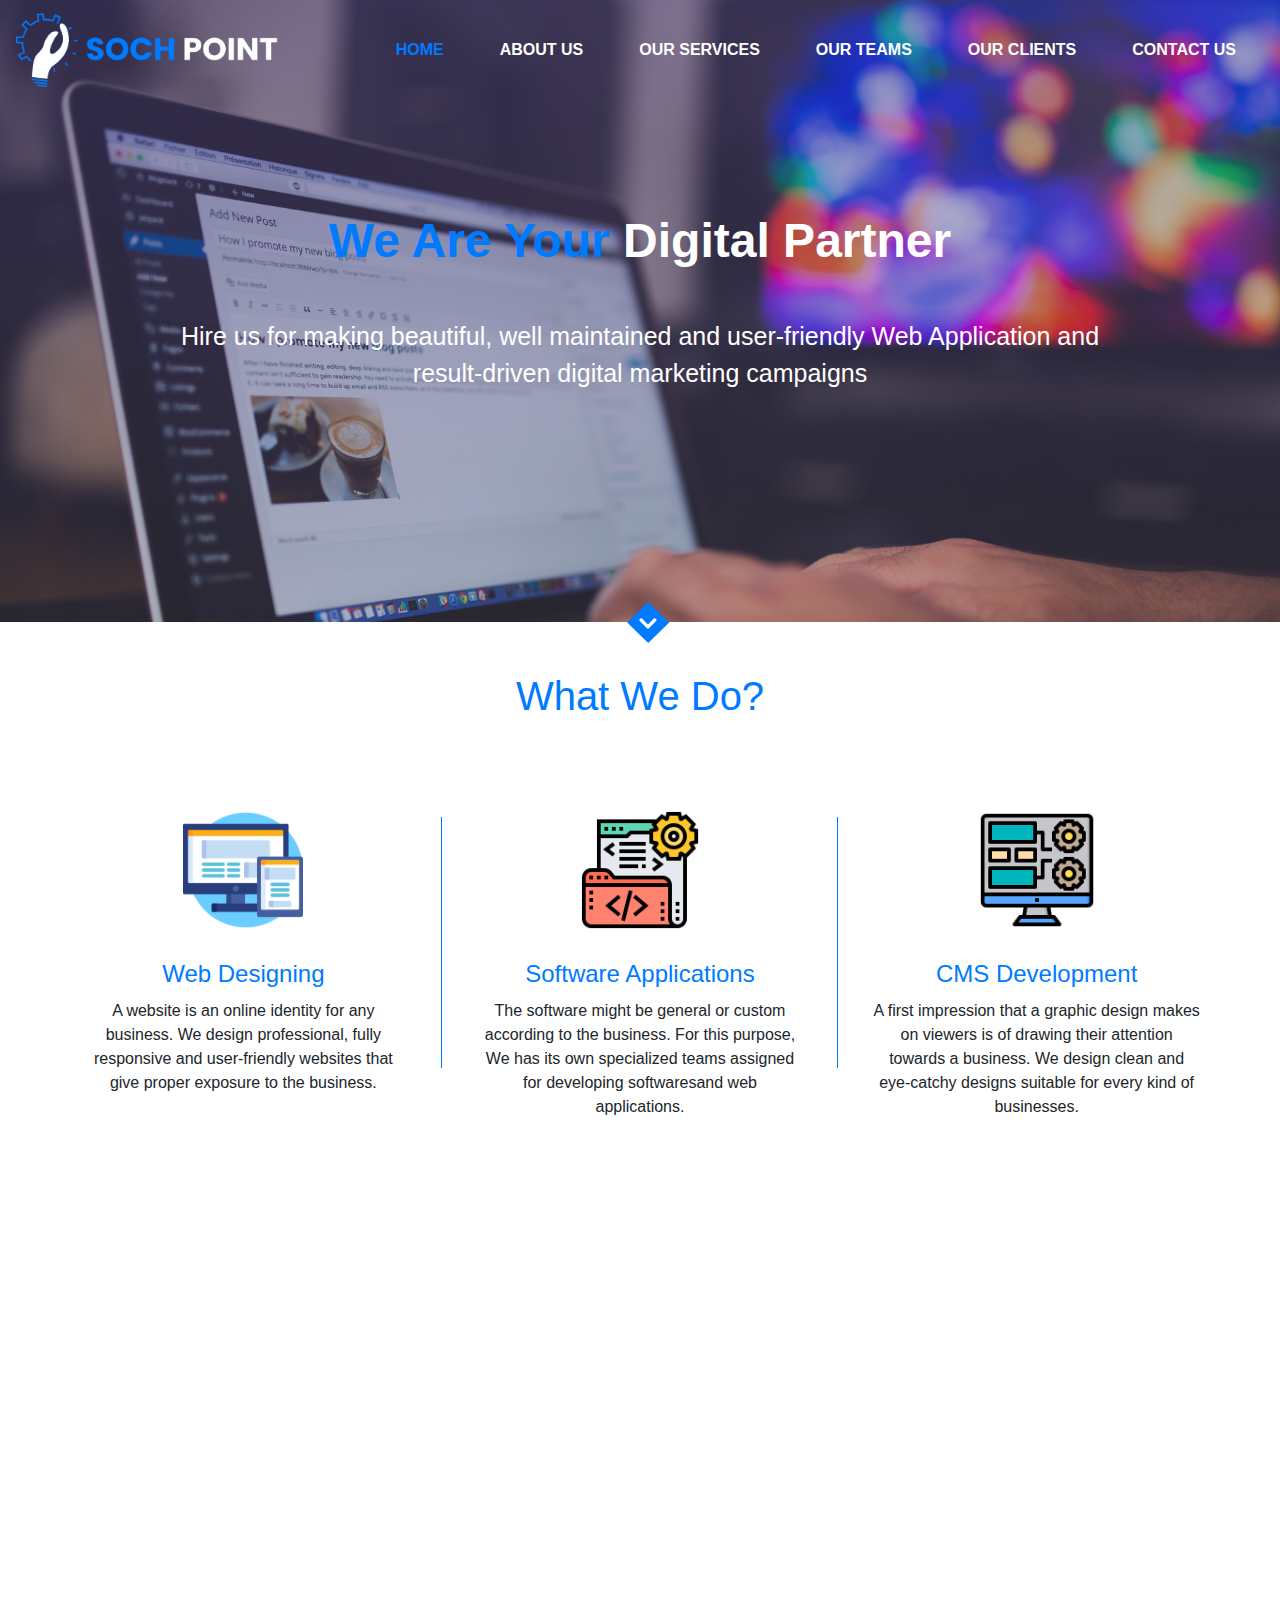
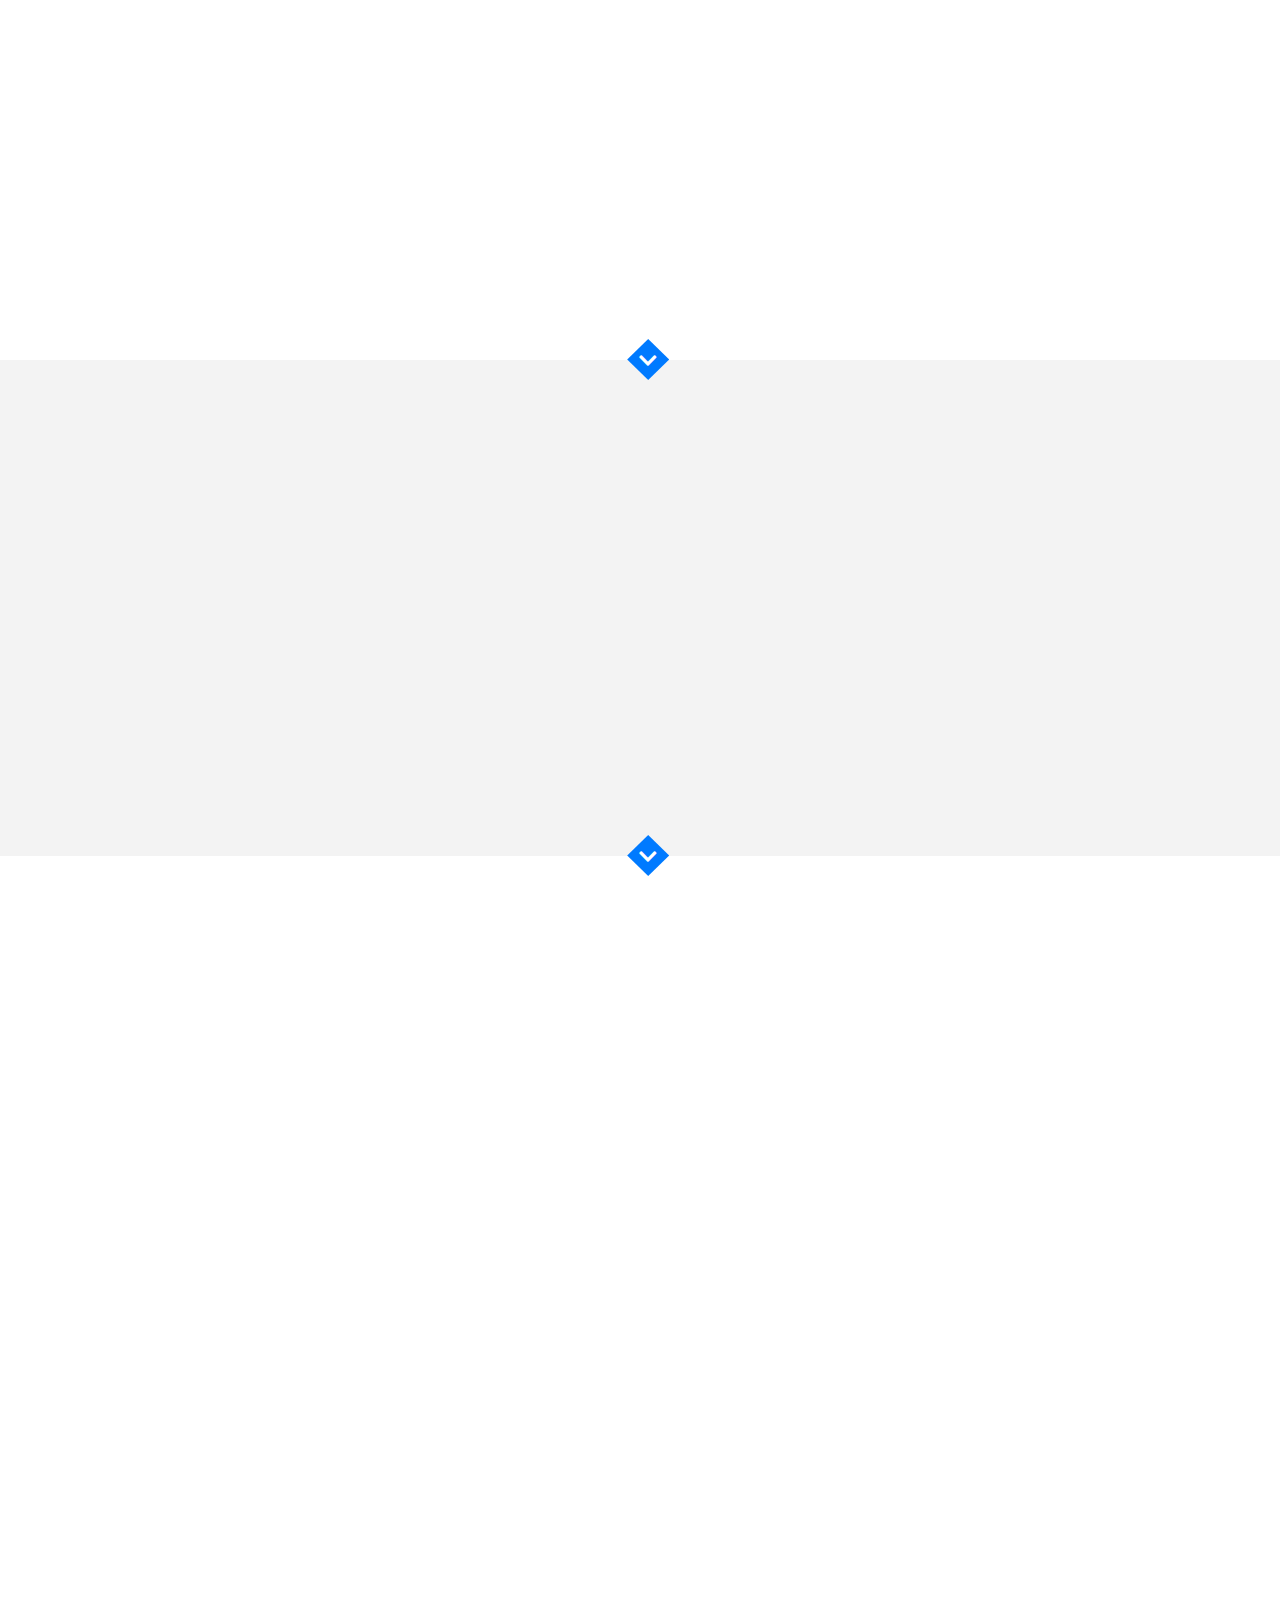
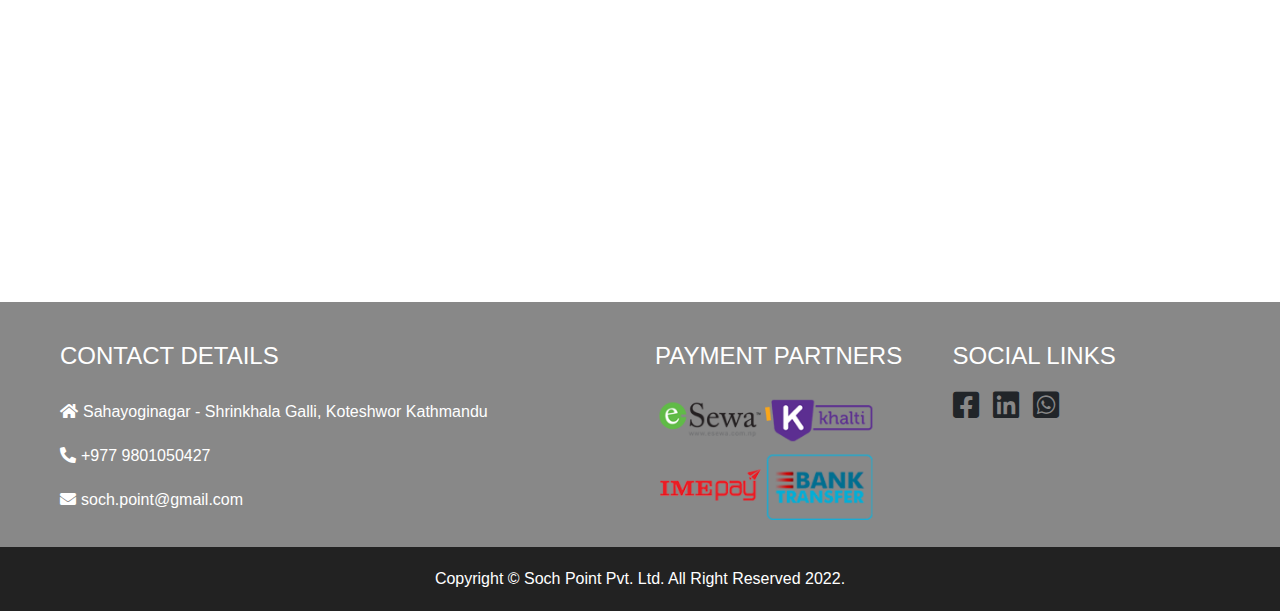
==== commit 453ef980: "contacts updated" ====
--- a/index.html
+++ b/index.html
@@ -13,16 +13,16 @@
     <meta property="og:title" content="Soch Point | IT Company  in Nepal | Web Development in Kathmandu, Nepal | Application and Software Nepal">
     <meta property="og:site_name" content="website">
     <meta property="og:url" content="https://www.sochpoint.com">
-    <meta property="og:description" content="School of Information is Dedicated IT Training center in Nepal.School of Information Technologies is CTEVT Affiliated School, Learn career oriented IT courses with highly demanded market professional.">
+    <meta property="og:description" content="Soch Point is Dedicated Software Development company in Nepal. CMS Development and digital marketing for best results that can help customers in making online presense of their business.">
     <meta property="og:type" content="Web Site">
-    <meta property="og:image" content="#"> 
-
-    <!-- <meta name="twitter:image" content=#"> -->
+    <meta property="og:image" content="https://sochpoint.com/img/logo002.png"> 
+
     <meta property="og:type" content="website"/>
     <meta property="og:site_name" content="Soch Point"/>
 
     <meta name="twitter:title" content="Soch Point | IT Company  in Nepal | Web Development in Kathmandu, Nepal | Application and Software Nepal">
     <meta name="twitter:description" content="Soch Point is Dedicated Software Development company in Nepal. CMS Development and digital marketing for best results that can help customers in making online presense of their business.">
+    <meta name="twitter:image" content="https://sochpoint.com/img/logo002.png">
 
     <link rel="stylesheet" type="text/css" href="css/bootstrap.min.css">
     <link rel="stylesheet" type="text/css" href="css/owl.carousel.min.css">
@@ -357,16 +357,37 @@
 
 
     <section id="homepage-associated-clients">
-        <h1 class="wow animated pulse delay-0.5s associated-heading">EXPERIENCE TEAMS TO WORK</h1>
+        <h1 class="wow animated pulse delay-0.5s associated-heading">EXPERIENCE TEAMS TO WORK WITH</h1>
         <div class="wow animated fadeInLeft delay-0.5s clients">
             <div class="container">
                 <div class="sub-clients">
                     <div class="row">
                         <div class="col-6 col-sm-6 col-md-3">
                             <div class="associated-img-wrap">
-                                <img class="associated-img" src="img/teams/dk.png">
-                                <h4 class="service-desc">Dipesh Khatiwada</h4>
-                                <div>Project Manager</div>
+                                <img class="associated-img" alt="Manjil Poudyal" src="img/teams/mp.png">
+                                <h4 class="service-desc">Manjil Poudyal</h4>
+                                <div>Managing Director</div>
+                            </div>
+                        </div>
+                        <div class="col-6 col-sm-6 col-md-3">
+                            <div class="associated-img-wrap">
+                                <img class="associated-img" src="img/teams/pr.png">
+                                <h4 class="service-desc">Pravin Rai</h4>
+                                <div>Legal & Administration</div>
+                            </div>
+                        </div>
+                        <div class="col-6 col-sm-6 col-md-3">
+                            <div class="associated-img-wrap">
+                                <img class="associated-img" src="img/teams/sa.png">
+                                <h4 class="service-desc">Satish Acharya</h4>
+                                <div>System Administrator</div>
+                            </div>
+                        </div>
+                        <div class="col-6 col-sm-6 col-md-3">
+                            <div class="associated-img-wrap">
+                                <img class="associated-img" src="img/teams/ld.png">
+                                <h4 class="service-desc">Lokendra Dangi</h4>
+                                <div>Backend Engineer</div>
                             </div>
                         </div>
                         <div class="col-6 col-sm-6 col-md-3">
@@ -378,27 +399,6 @@
                         </div>
                         <div class="col-6 col-sm-6 col-md-3">
                             <div class="associated-img-wrap">
-                                <img class="associated-img" src="img/teams/pr.png">
-                                <h4 class="service-desc">Pravin Rai</h4>
-                                <div>Legal & Administration</div>
-                            </div>
-                        </div>
-                        <div class="col-6 col-sm-6 col-md-3">
-                            <div class="associated-img-wrap">
-                                <img class="associated-img" src="img/teams/sa.png">
-                                <h4 class="service-desc">Satish Acharya</h4>
-                                <div>System Administrator</div>
-                            </div>
-                        </div>
-                        <div class="col-6 col-sm-6 col-md-3">
-                            <div class="associated-img-wrap">
-                                <img class="associated-img" src="img/teams/ld.png">
-                                <h4 class="service-desc">Lokendra Dangi</h4>
-                                <div>Backend Engineer</div>
-                            </div>
-                        </div>
-                        <div class="col-6 col-sm-6 col-md-3">
-                            <div class="associated-img-wrap">
                                 <img class="associated-img" src="img/teams/P1.JPG">
                                 <h4 class="service-desc">Prasanna Chaudhary</h4>
                                 <div>Web Designer</div>
@@ -406,19 +406,18 @@
                         </div>
                         <div class="col-6 col-sm-6 col-md-3">
                             <div class="associated-img-wrap">
+                                <img class="associated-img" src="img/teams/bk.png">
+                                <h4 class="service-desc">Bijay Karki</h4>
+                                <div>Wordpress Developer</div>
+                            </div>
+                        </div>
+                        <div class="col-6 col-sm-6 col-md-3">
+                            <div class="associated-img-wrap">
                                 <img class="associated-img" src="img/teams/lp.png">
                                 <h4 class="service-desc">Pratik Ghimire</h4>
                                 <div>QA Engineer</div>
                             </div>
                         </div>
-                        <div class="col-6 col-sm-6 col-md-3">
-                            <div class="associated-img-wrap">
-                                <img class="associated-img" src="img/teams/bk.png">
-                                <h4 class="service-desc">Bijay Karki</h4>
-                                <div>Wordpress Develoer</div>
-                            </div>
-                        </div>
-                        
                     </div>
                 </div>
                 <div class="banner-arrow2">
@@ -435,33 +434,33 @@
             <div class="container">
                 <div class="owl-carousel owl-theme" id="partner-slider">
                     <div class="item">
-                        <div class="partner-box">
-                            <img class="partners-img" src="img/partner/Samaya-logo-343.png">
-                        </div>
-                    </div>
-                    <div class="item">
                         <div class="p-box">
-                            <img class="partners-img" src="img/partner/Unitech Logo.png">
+                            <img class="partners-img" src="img/clients/Info-tech.png">
                         </div>
                     </div>
                     <div class="item">
                         <div class="partner-box">
-                            <img class="partners-img my-auto" src="img/partner/UB_LOGO.png">
+                            <img class="partners-img my-auto" src="img/clients/top-all-up.png">
                         </div>
                     </div>
                     <div class="item">
                         <div class="partner-box">
-                            <img class="partners-img" src="img/partner/Print Sewa Logo.png">
+                            <img class="partners-img" src="img/clients/anfaaus.png">
                         </div>
                     </div>
                     <div class="item">
                         <div class="partner-box">
-                            <img class="partners-img" src="img/partner/ubanepal.png">
+                            <img class="partners-img" src="img/clients/Securious.svg">
                         </div>
                     </div>
                     <div class="item">
                         <div class="partner-box">
-                            <img class="partners-img" src="img/partner/VAT13TAX25-Transparent-300x125.png">
+                            <img class="partners-img" src="img/clients/construction-bibek.png">
+                        </div>
+                    </div>
+                    <div class="item">
+                        <div class="partner-box">
+                            <img class="partners-img" src="img/clients/pakkighar.png">
                         </div>
                     </div>
                 </div>
@@ -476,8 +475,8 @@
                     <div class="col-md-6">
                         <h4 class="footer-details">CONTACT DETAILS</h4>
                         <div class="footer-contact"><i class="fa fa-home"></i> Sahayoginagar - Shrinkhala Galli, Koteshwor Kathmandu</div>
-                        <div class="footer-contact"><i class="fa fa-phone-alt"></i> +977 9842629952</div>
-                        <div class="footer-contact"><i class="fa fa-envelope"></i> info@sochpoint.com</div>
+                        <div class="footer-contact"><i class="fa fa-phone-alt"></i> +977 9801050427</div>
+                        <div class="footer-contact"><i class="fa fa-envelope"></i> soch.point@gmail.com</div>
                     </div>
                     <div class="col-md-3">
                         <h4 class="footer-details">PAYMENT PARTNERS</h4>
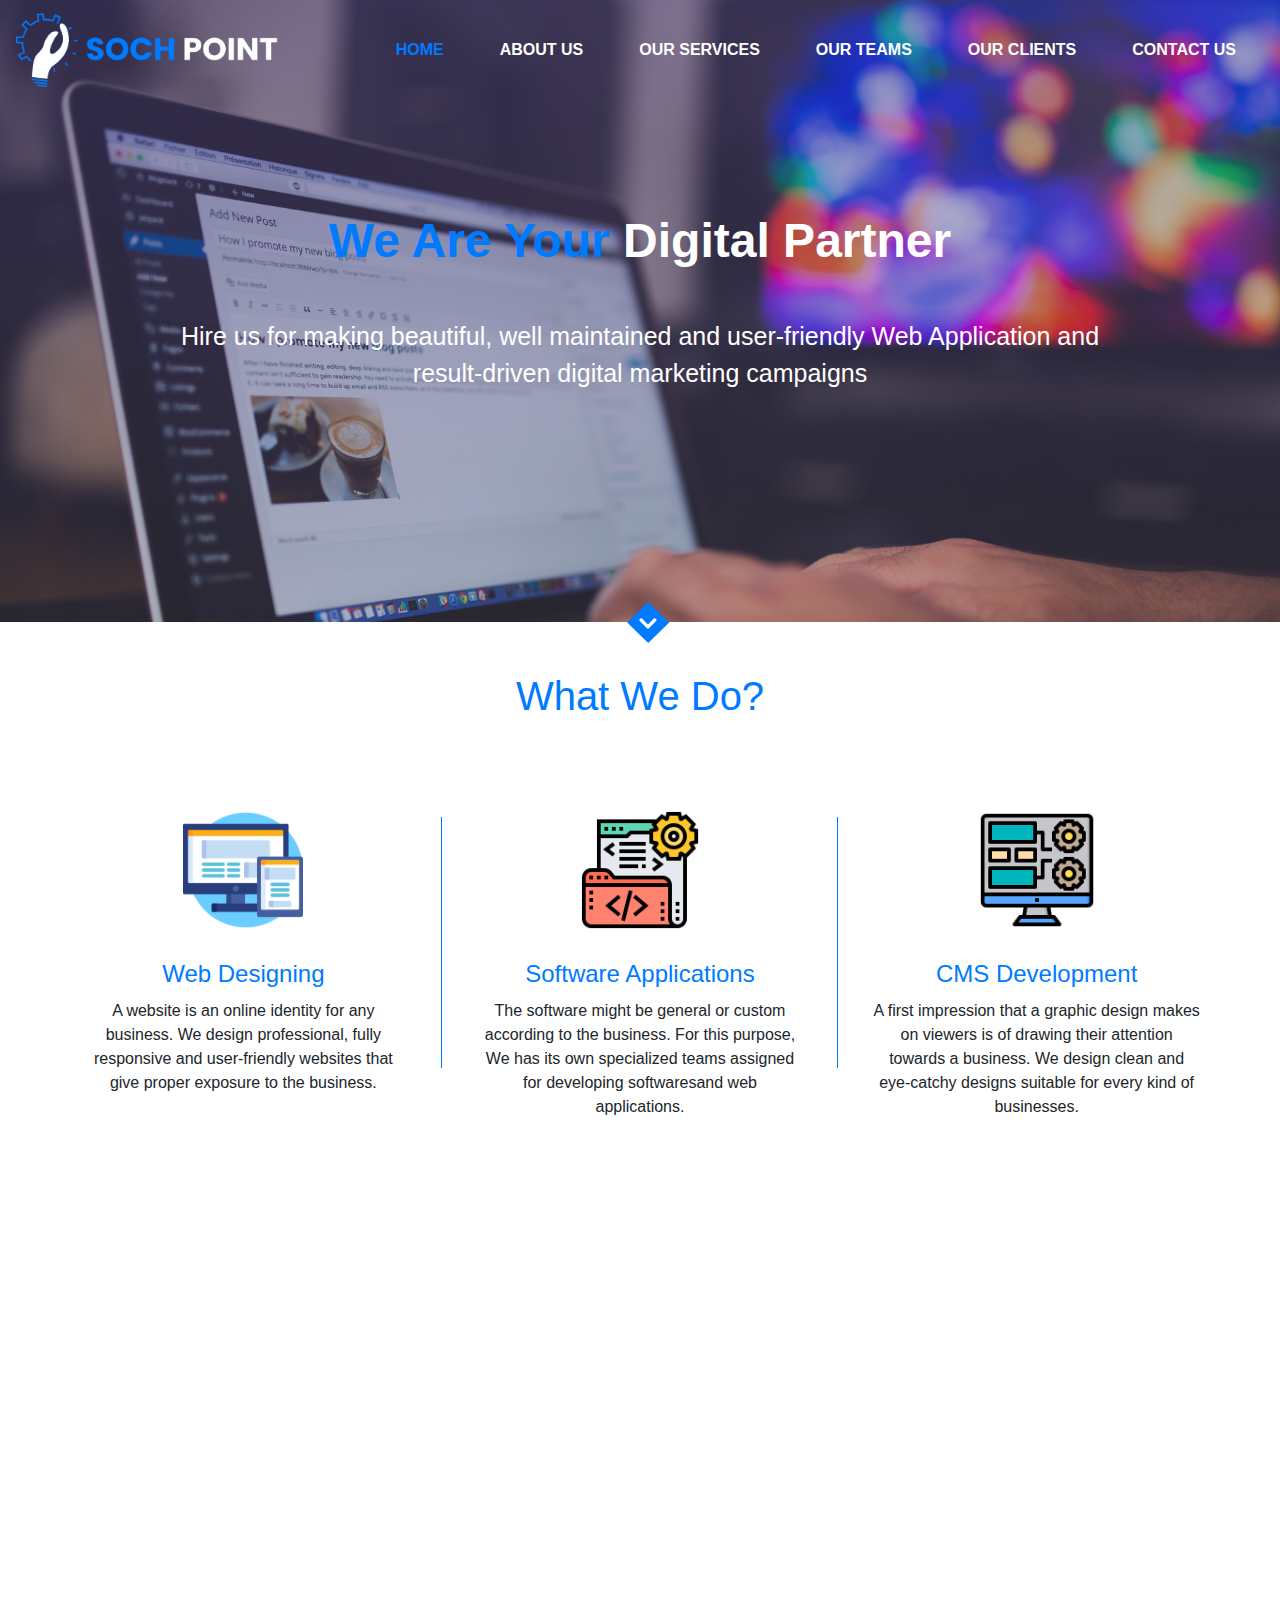
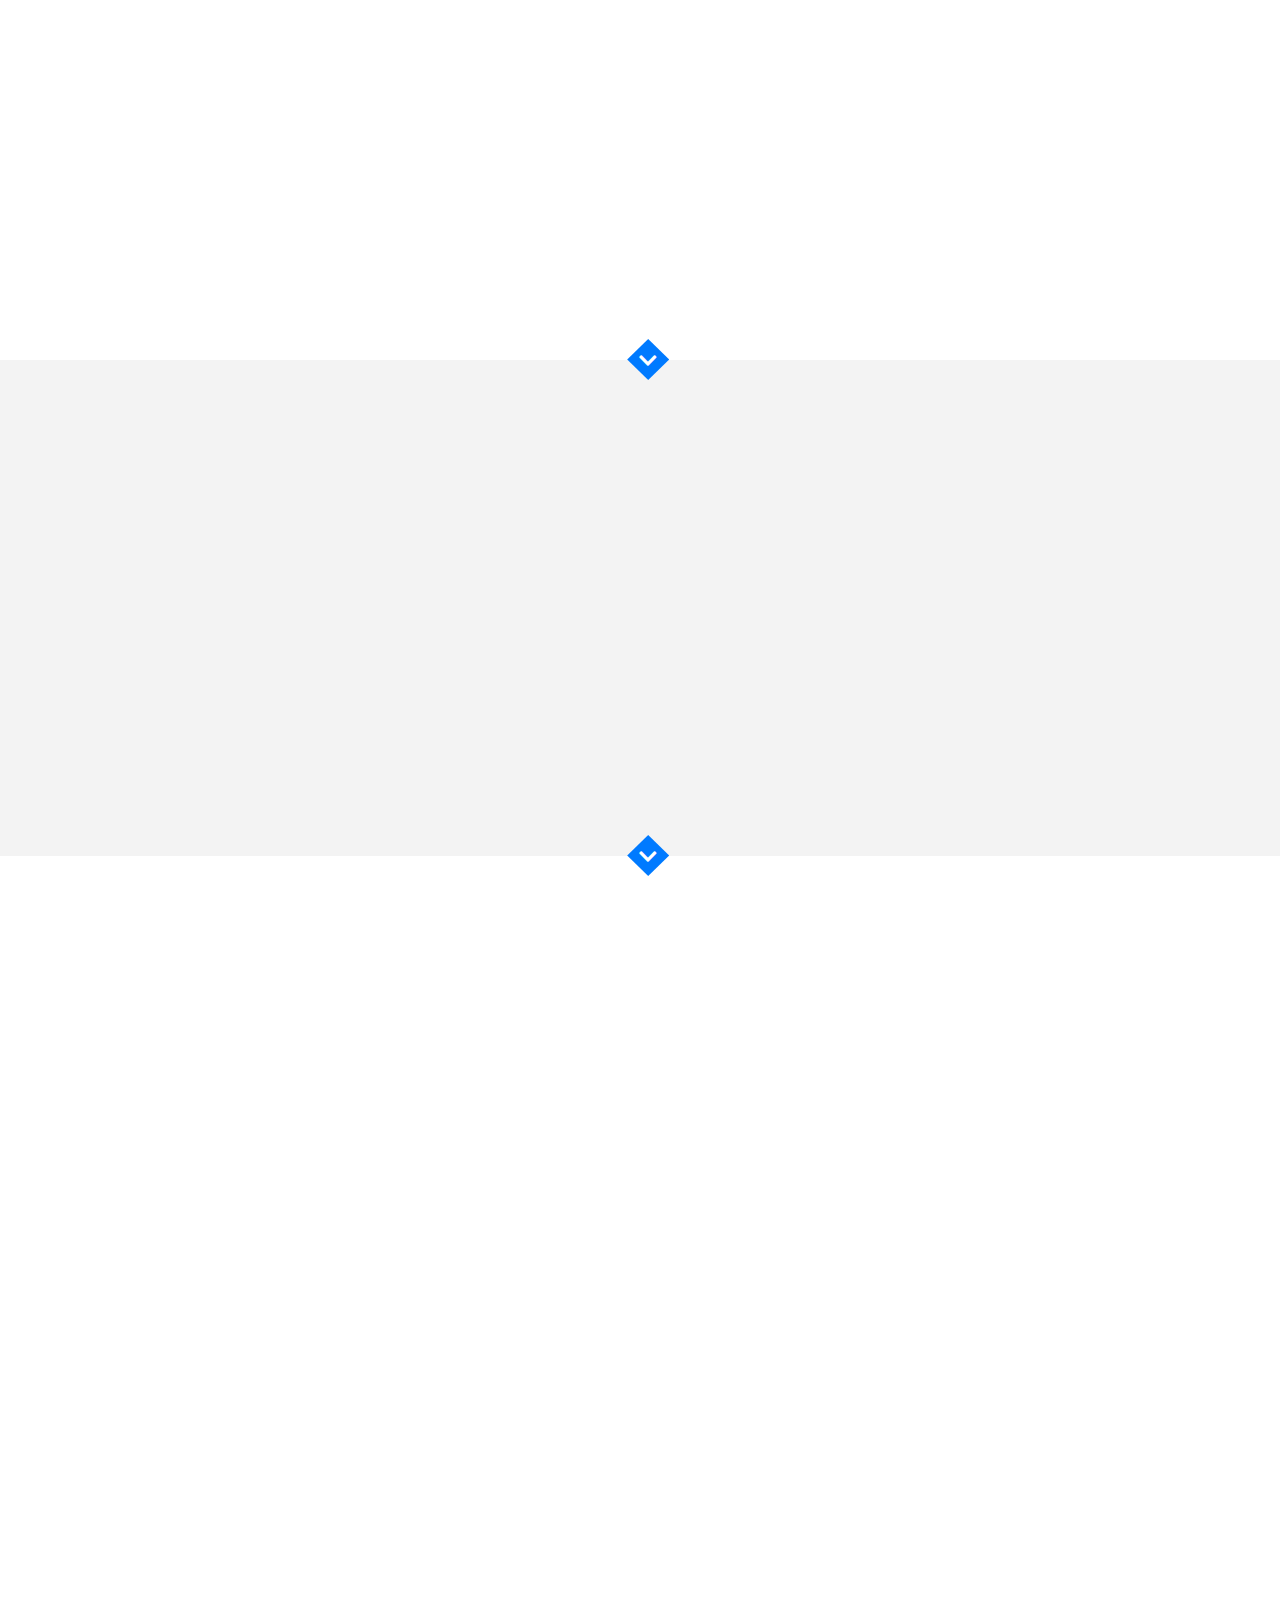
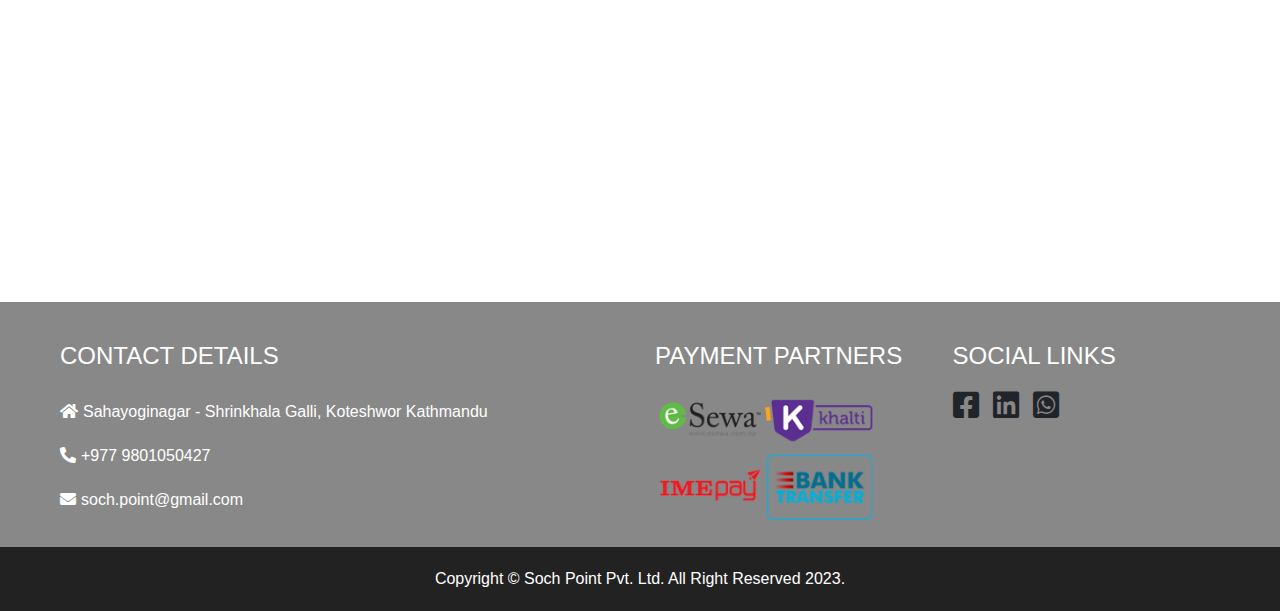
==== commit 1d681150: "contacts updated" ====
--- a/index.html
+++ b/index.html
@@ -495,7 +495,7 @@
         </div>
         <div class="copyright text-center">
             <div class="container">
-                Copyright © Soch Point Pvt. Ltd. All Right Reserved 2022.
+                Copyright © Soch Point Pvt. Ltd. All Right Reserved 2023.
             </div>
         </div> 
     </footer>
